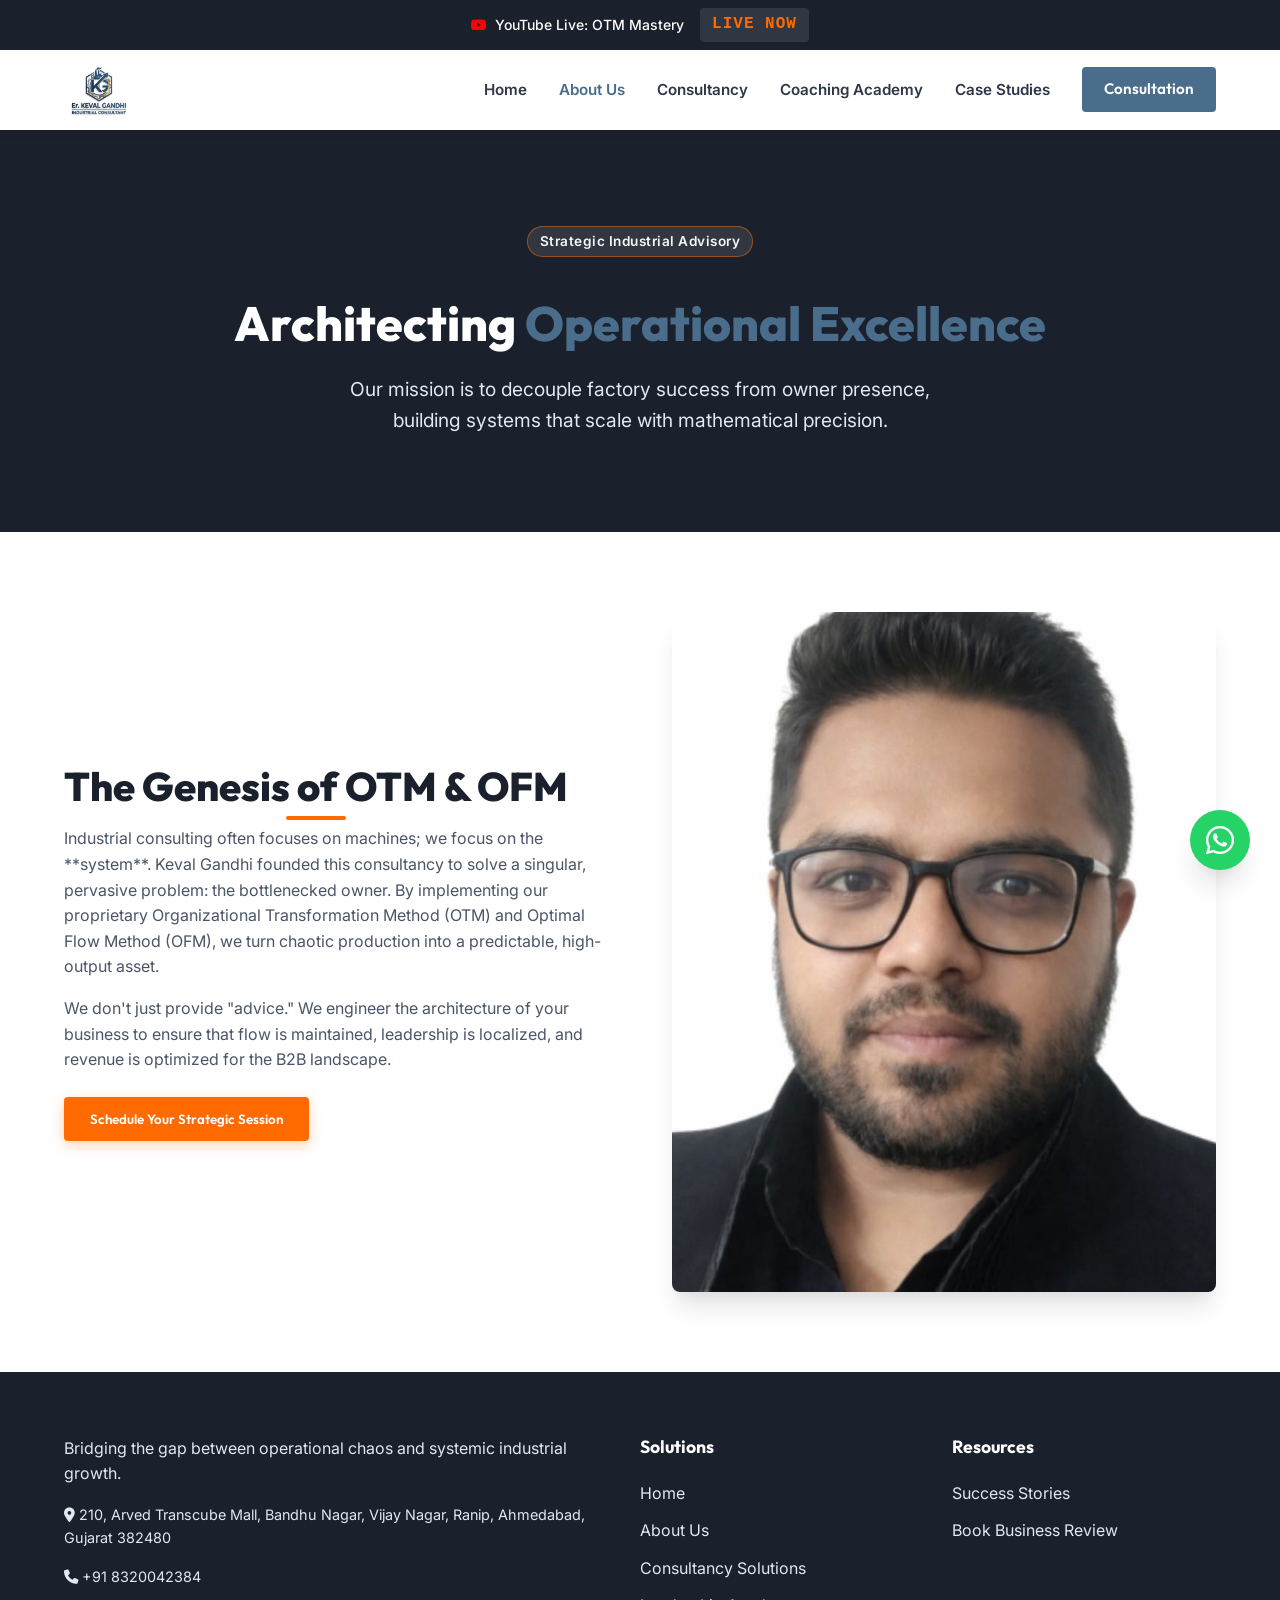
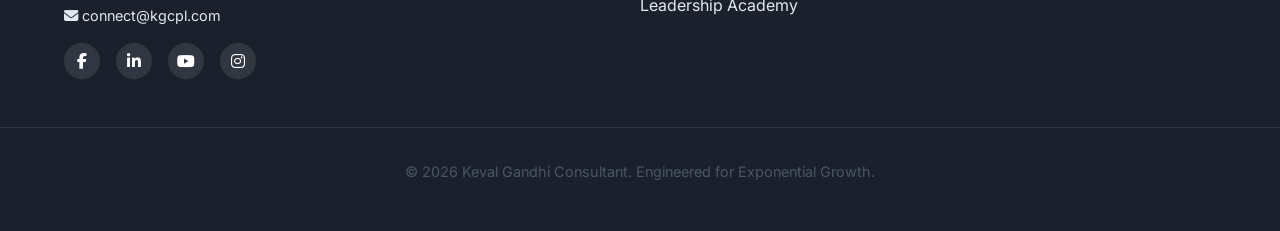
==== about.html @ bc64443e "first commit" ====
<!DOCTYPE html>
<html lang="en">

<head>
    <meta charset="UTF-8">
    <meta name="viewport" content="width=device-width, initial-scale=1.0">
    <title>About Keval Gandhi | The Architect of Industrial Growth</title>
    <meta name="description"
        content="Learn about our mission to decouple factory success from owner presence. Discover the genesis of the OTM & OFM frameworks for industrial dominance.">
    <meta name="keywords"
        content="Keval Gandhi, Industrial Architect, Manufacturing Mission, OTM Genesis, OFM Framework, Business Decoupling">
    <link rel="preconnect" href="https://fonts.googleapis.com">
    <link rel="preconnect" href="https://fonts.gstatic.com" crossorigin>
    <link
        href="https://fonts.googleapis.com/css2?family=Inter:wght@400;500;600;700;800&family=Outfit:wght@500;700;800&display=swap"
        rel="stylesheet">
    <link rel="stylesheet" href="https://cdnjs.cloudflare.com/ajax/libs/font-awesome/6.4.0/css/all.min.css">
    <link rel="stylesheet" href="styles.css">
</head>

<body>

    <div id="header-root"></div>

    <section class="section bg-dark text-white"
        style="padding: 6rem 0; min-height: 40vh; display: flex; align-items: center;">
        <div class="container text-center">
            <span class="badge"
                style="background-color: rgba(255,255,255,0.1); color: var(--color-light); border: 1px solid rgba(255,107,0,0.5);">Strategic
                Industrial Advisory</span>
            <h1 class="hero-title text-white" style="font-size: 3rem; margin-top: 1rem;">Architecting <span
                    class="highlight">Operational Excellence</span></h1>
            <p class="section-description text-light-dim" style="font-size: 1.2rem;">Our mission is to decouple factory
                success from owner presence, building systems that scale with mathematical precision.</p>
        </div>
    </section>

    <section class="section">
        <div class="container">
            <div class="split-layout align-center">
                <div class="content-column">
                    <h2 class="section-title">The Genesis of OTM & OFM</h2>
                    <p>Industrial consulting often focuses on machines; we focus on the **system**. Keval Gandhi founded
                        this consultancy to solve a singular, pervasive problem: the bottlenecked owner. By implementing
                        our proprietary Organizational Transformation Method (OTM) and Optimal Flow Method (OFM), we
                        turn chaotic production into a predictable, high-output asset.</p>
                    <p class="mt-3">We don't just provide "advice." We engineer the architecture of your business to
                        ensure that flow is maintained, leadership is localized, and revenue is optimized for the B2B
                        landscape.</p>
                    <div class="mt-4">
                        <button class="btn btn-primary cta-trigger">Schedule Your Strategic Session</button>
                    </div>
                </div>
                <div class="image-column">
                    <img src="assets/keval-gandhi.png" alt="Keval Gandhi - Principal Consultant"
                        class="rounded-img shadow-lg">
                </div>
            </div>
        </div>
    </section>

    <div id="footer-root"></div>
    <div id="popup-root"></div>
    <script src="components.js"></script>
    <script src="main.js"></script>
</body>

</html>
---- styles.css ----
/* =========================================================================
   Keval Gandhi Consultant - Design System & Styles
   ========================================================================= */

/* --- Variables & Theming --- */
:root {
  /* Brand Colors */
  --color-primary: #4A6D8C;
  /* Steel Blue */
  --color-secondary: #333333;
  /* Charcoal Grey */
  --color-accent: #FF6B00;
  /* Safety Orange */

  /* Neutral Palette */
  --color-white: #FFFFFF;
  --color-light: #F4F7F6;
  --color-light-dim: #E2E8F0;
  --color-dark: #1A202C;
  --color-text: #2D3748;
  --color-text-light: #4A5568;

  /* Typography */
  --font-primary: 'Inter', sans-serif;
  --font-heading: 'Outfit', sans-serif;

  /* Transitions & Shadows */
  --transition-fast: 0.2s ease;
  --transition-normal: 0.3s ease-in-out;
  --shadow-sm: 0 4px 6px rgba(0, 0, 0, 0.05);
  --shadow-md: 0 10px 15px -3px rgba(0, 0, 0, 0.1), 0 4px 6px -2px rgba(0, 0, 0, 0.05);
  --shadow-lg: 0 20px 25px -5px rgba(0, 0, 0, 0.1), 0 10px 10px -5px rgba(0, 0, 0, 0.04);
  --glass-bg: rgba(255, 255, 255, 0.85);

  /* Layout */
  --container-width: 1200px;
  --section-padding: 5rem 0;
}

/* --- Reset & Base Styles --- */
* {
  margin: 0;
  padding: 0;
  box-sizing: border-box;
}

html {
  scroll-behavior: smooth;
  font-size: 16px;
}

body {
  font-family: var(--font-primary);
  color: var(--color-text);
  line-height: 1.6;
  background-color: var(--color-white);
  overflow-x: hidden;
}

h1,
h2,
h3,
h4,
h5,
h6 {
  font-family: var(--font-heading);
  color: var(--color-dark);
  line-height: 1.2;
  margin-bottom: 1rem;
}

p {
  margin-bottom: 1rem;
  color: var(--color-text-light);
}

a {
  text-decoration: none;
  color: var(--color-primary);
  transition: color var(--transition-fast);
}

ul {
  list-style: none;
}

img {
  max-width: 100%;
  height: auto;
  display: block;
}

.container {
  width: 90%;
  max-width: var(--container-width);
  margin: 0 auto;
}

.section {
  padding: var(--section-padding);
}

/* --- Utility Classes --- */
.text-center {
  text-align: center;
}

.text-white {
  color: var(--color-white) !important;
}

.text-primary {
  color: var(--color-primary) !important;
}

.text-orange {
  color: var(--color-accent) !important;
}

.text-blue {
  color: var(--color-primary) !important;
}

.text-light-dim {
  color: var(--color-light-dim) !important;
}

.bg-light {
  background-color: var(--color-light);
}

.bg-dark {
  background-color: var(--color-dark);
}

.mt-2 {
  margin-top: 0.5rem;
}

.mt-3 {
  margin-top: 1rem;
}

.mt-4 {
  margin-top: 1.5rem;
}

.mt-5 {
  margin-top: 2rem;
}

.mr-2 {
  margin-right: 0.5rem;
}

.shadow-lg {
  box-shadow: var(--shadow-lg);
}

/* --- Buttons --- */
.btn {
  display: inline-block;
  padding: 0.75rem 1.5rem;
  border-radius: 4px;
  /* Industrial, structured feel */
  font-weight: 600;
  text-align: center;
  cursor: pointer;
  transition: all var(--transition-normal);
  border: 2px solid transparent;
  font-family: var(--font-heading);
}

.btn-primary {
  background-color: var(--color-accent);
  color: var(--color-white);
  box-shadow: 0 4px 14px rgba(255, 107, 0, 0.3);
}

.btn-primary:hover {
  background-color: #e65c00;
  color: var(--color-white);
  transform: translateY(-2px);
  box-shadow: 0 6px 20px rgba(255, 107, 0, 0.4);
}

.btn-secondary {
  background-color: var(--color-primary);
  color: var(--color-white);
}

.btn-secondary:hover {
  background-color: #3b5a75;
  color: var(--color-white);
  transform: translateY(-2px);
}

.btn-outline {
  background-color: transparent;
  border-color: var(--color-primary);
  color: var(--color-primary);
}

.btn-outline:hover {
  background-color: var(--color-primary);
  color: var(--color-white);
}

.btn-outline-light {
  background-color: transparent;
  border-color: var(--color-white);
  color: var(--color-white);
}

.btn-outline-light:hover {
  background-color: var(--color-white);
  color: var(--color-dark);
}

.btn-sm {
  padding: 0.5rem 1rem;
  font-size: 0.875rem;
}

.btn-block {
  display: block;
  width: 100%;
}

/* --- Top Banner (Countdown) --- */
.top-banner {
  background-color: var(--color-dark);
  color: var(--color-white);
  padding: 0.5rem 0;
  font-size: 0.875rem;
  font-weight: 500;
  z-index: 1000;
  position: relative;
}

.banner-content {
  display: flex;
  justify-content: center;
  align-items: center;
  flex-wrap: wrap;
  gap: 1rem;
}

.banner-text {
  display: flex;
  align-items: center;
}

.countdown-timer {
  background-color: rgba(255, 255, 255, 0.1);
  padding: 0.25rem 0.75rem;
  border-radius: 4px;
  font-family: monospace;
  font-size: 1rem;
  font-weight: 700;
  color: var(--color-accent);
  letter-spacing: 1px;
}

/* --- Header & Navigation --- */
.header {
  background-color: var(--glass-bg);
  backdrop-filter: blur(10px);
  -webkit-backdrop-filter: blur(10px);
  position: sticky;
  top: 0;
  z-index: 999;
  box-shadow: var(--shadow-sm);
  transition: all var(--transition-normal);
}

.nav-container {
  display: flex;
  justify-content: space-between;
  align-items: center;
  height: 80px;
}

.logo a {
  font-family: var(--font-heading);
  font-size: 1.75rem;
  font-weight: 800;
  color: var(--color-secondary);
  letter-spacing: -1px;
}

.logo .dot {
  color: var(--color-accent);
}

.main-nav {
  display: flex;
  align-items: center;
}

.nav-links {
  display: flex;
  align-items: center;
  gap: 2rem;
}

.nav-links li {
  position: relative;
}

.nav-links a {
  color: var(--color-text);
  font-weight: 600;
  font-size: 0.95rem;
  transition: color var(--transition-fast);
}

.nav-links a:hover,
.nav-links a.active {
  color: var(--color-primary);
}

.nav-cta {
  padding: 0.5rem 1.25rem !important;
  color: var(--color-white) !important;
}

.nav-cta:hover {
  color: var(--color-white) !important;
}

.mobile-menu-toggle {
  display: none;
  background: none;
  border: none;
  font-size: 1.5rem;
  color: var(--color-dark);
  cursor: pointer;
}

/* Dropdown */
.dropdown-menu {
  position: absolute;
  top: 100%;
  left: 0;
  background-color: var(--color-white);
  box-shadow: var(--shadow-md);
  min-width: 250px;
  border-radius: 4px;
  opacity: 0;
  visibility: hidden;
  transform: translateY(10px);
  transition: all var(--transition-fast);
  padding: 0.5rem 0;
  border-top: 3px solid var(--color-primary);
}

.dropdown:hover .dropdown-menu {
  opacity: 1;
  visibility: visible;
  transform: translateY(0);
}

.dropdown-menu li {
  width: 100%;
}

.dropdown-menu a {
  display: block;
  padding: 0.75rem 1.5rem;
  color: var(--color-text);
  font-size: 0.9rem;
  font-weight: 500;
}

.dropdown-menu a:hover {
  background-color: var(--color-light);
  color: var(--color-primary);
  padding-left: 1.75rem;
  /* Slight shift effect */
}

.dropdown-icon {
  font-size: 0.75rem;
  margin-left: 4px;
}

/* --- Hero Section --- */
.hero {
  position: relative;
  min-height: calc(100vh - 80px - 40px);
  /* viewport - header - banner */
  display: flex;
  align-items: center;
  background: linear-gradient(135deg, var(--color-light) 0%, #ffffff 100%);
  overflow: hidden;
}

.hero-bg-overlay {
  position: absolute;
  top: 0;
  right: 0;
  width: 50%;
  height: 100%;
  background: var(--color-primary);
  clip-path: polygon(15% 0, 100% 0, 100% 100%, 0% 100%);
  opacity: 0.05;
  z-index: 0;
}

.hero-container {
  display: grid;
  grid-template-columns: 1fr 1fr;
  gap: 3rem;
  align-items: center;
  position: relative;
  z-index: 1;
}

.badge {
  display: inline-block;
  padding: 0.25rem 0.75rem;
  background-color: rgba(74, 109, 140, 0.1);
  color: var(--color-primary);
  border-radius: 20px;
  font-size: 0.85rem;
  font-weight: 600;
  margin-bottom: 1.5rem;
  letter-spacing: 0.5px;
}

.hero-title {
  font-size: 3.5rem;
  font-weight: 800;
  margin-bottom: 1.5rem;
  line-height: 1.1;
}

.highlight {
  color: var(--color-primary);
  position: relative;
  display: inline-block;
}

.highlight::after {
  content: '';
  position: absolute;
  bottom: 8px;
  left: 0;
  width: 100%;
  height: 8px;
  background-color: rgba(255, 107, 0, 0.3);
  z-index: -1;
  border-radius: 4px;
}

.hero-subtitle {
  font-size: 1.1rem;
  margin-bottom: 2rem;
  max-width: 90%;
}

.hero-actions {
  display: flex;
  gap: 1rem;
  margin-bottom: 3rem;
}

.hero-event-card {
  background: var(--color-white);
  border-radius: 8px;
  padding: 1rem 1.5rem;
  display: flex;
  justify-content: space-between;
  align-items: center;
  box-shadow: var(--shadow-md);
  border-left: 4px solid var(--color-accent);
  max-width: 450px;
}

.event-label {
  font-size: 0.75rem;
  color: var(--color-text-light);
  text-transform: uppercase;
  font-weight: 700;
  letter-spacing: 1px;
}

.event-info h4 {
  margin-bottom: 0;
  font-size: 1rem;
}

.hero-image-wrapper {
  position: relative;
  height: 100%;
  min-height: 500px;
  display: flex;
  align-items: center;
  justify-content: center;
}

.hero-img {
  border-radius: 8px;
  box-shadow: var(--shadow-lg);
  position: relative;
  z-index: 2;
  object-fit: cover;
  height: 80%;
  max-height: 600px;
}

.stat-card {
  position: absolute;
  bottom: 10%;
  left: -10%;
  background: var(--glass-bg);
  backdrop-filter: blur(10px);
  -webkit-backdrop-filter: blur(10px);
  padding: 1rem 1.5rem;
  border-radius: 8px;
  display: flex;
  align-items: center;
  gap: 1rem;
  box-shadow: var(--shadow-lg);
  z-index: 3;
  border: 1px solid rgba(255, 255, 255, 0.5);
  animation: float 6s ease-in-out infinite;
}

.stat-icon {
  background-color: rgba(74, 109, 140, 0.1);
  color: var(--color-primary);
  width: 40px;
  height: 40px;
  border-radius: 50%;
  display: flex;
  align-items: center;
  justify-content: center;
  font-size: 1.2rem;
}

.stat-value {
  display: block;
  font-family: var(--font-heading);
  font-size: 1.5rem;
  font-weight: 800;
  color: var(--color-dark);
  line-height: 1;
}

.stat-label {
  font-size: 0.8rem;
  color: var(--color-text-light);
  font-weight: 500;
}

@keyframes float {
  0% {
    transform: translateY(0px);
  }

  50% {
    transform: translateY(-10px);
  }

  100% {
    transform: translateY(0px);
  }
}

/* --- Shared Layouts --- */
.section-header {
  margin-bottom: 3rem;
}

.section-title {
  font-size: 2.5rem;
  font-weight: 800;
  margin-bottom: 1rem;
  position: relative;
  display: inline-block;
}

.section-title::after {
  content: '';
  position: absolute;
  bottom: -10px;
  left: 50%;
  transform: translateX(-50%);
  width: 60px;
  height: 4px;
  background-color: var(--color-accent);
  border-radius: 2px;
}

.section-title.text-white::after {
  background-color: var(--color-primary);
  /* Contrast against dark bg */
}

.section-description {
  font-size: 1.1rem;
  max-width: 600px;
  margin: 0 auto;
}

.grid-3 {
  display: grid;
  grid-template-columns: repeat(3, 1fr);
  gap: 2rem;
}

.grid-2 {
  display: grid;
  grid-template-columns: repeat(2, 1fr);
  gap: 2rem;
}

.split-layout {
  display: grid;
  grid-template-columns: 1fr 1fr;
  gap: 4rem;
}

.align-center {
  align-items: center;
}

/* --- Services / Solutions --- */
.service-card {
  background-color: var(--color-white);
  padding: 2.5rem 2rem;
  border-radius: 8px;
  box-shadow: var(--shadow-sm);
  transition: all var(--transition-normal);
  position: relative;
  z-index: 1;
  border-bottom: 4px solid transparent;
}

.service-card:hover {
  transform: translateY(-5px);
  box-shadow: var(--shadow-lg);
  border-bottom-color: var(--color-primary);
}

.service-card.featured {
  border-bottom-color: var(--color-accent);
  box-shadow: var(--shadow-md);
}

.service-card.featured:hover {
  transform: translateY(-5px);
  box-shadow: var(--shadow-lg);
}

.card-badge {
  position: absolute;
  top: 1rem;
  right: 1rem;
  background-color: var(--color-accent);
  color: var(--color-white);
  font-size: 0.7rem;
  font-weight: 700;
  padding: 0.2rem 0.6rem;
  border-radius: 4px;
  text-transform: uppercase;
  letter-spacing: 0.5px;
}

.card-icon {
  font-size: 2.5rem;
  color: var(--color-primary);
  margin-bottom: 1.5rem;
}

.service-card h3 {
  font-size: 1.4rem;
  margin-bottom: 1rem;
}

.link-arrow {
  display: inline-flex;
  align-items: center;
  font-weight: 600;
  font-size: 0.95rem;
  margin-top: 1rem;
}

.link-arrow i {
  margin-left: 0.5rem;
  transition: transform var(--transition-fast);
}

.link-arrow:hover i {
  transform: translateX(5px);
}

/* --- Academy --- */
.section-tag {
  color: var(--color-accent);
  font-weight: 700;
  text-transform: uppercase;
  letter-spacing: 1px;
  font-size: 0.9rem;
  display: block;
  margin-bottom: 0.5rem;
}

.feature-list {
  margin-top: 2rem;
}

.feature-list li {
  display: flex;
  gap: 1rem;
  margin-bottom: 1.5rem;
}

.feature-list i {
  font-size: 1.5rem;
  margin-top: 0.25rem;
}

.feature-list h4 {
  margin-bottom: 0.25rem;
}

.rounded-img {
  border-radius: 8px;
}

/* --- Case Studies (Result First) --- */
.case-study-card {
  background-color: #2D3748;
  /* Slightly lighter than site dark bg */
  border-radius: 8px;
  overflow: hidden;
  border: 1px solid rgba(255, 255, 255, 0.1);
  transition: transform var(--transition-fast);
}

.case-study-card:hover {
  transform: translateY(-5px);
}

.case-study-header {
  padding: 2rem 2rem 1.5rem;
  border-bottom: 1px solid rgba(255, 255, 255, 0.05);
}

.industry-tag {
  display: inline-block;
  background-color: rgba(255, 255, 255, 0.1);
  color: var(--color-light-dim);
  font-size: 0.8rem;
  padding: 0.2rem 0.6rem;
  border-radius: 4px;
  margin-bottom: 0.75rem;
}

.case-title {
  color: var(--color-white);
  font-size: 1.5rem;
  margin-bottom: 0;
}

.case-body {
  padding: 0;
}

.case-section {
  padding: 1.5rem 2rem;
  border-bottom: 1px solid rgba(255, 255, 255, 0.05);
}

.case-section:last-child {
  border-bottom: none;
}

.case-section h4 {
  font-size: 1rem;
  margin-bottom: 0.5rem;
  text-transform: uppercase;
  letter-spacing: 0.5px;
}

.case-section.highlight-box {
  background-color: rgba(74, 109, 140, 0.1);
  /* Blue tint */
}

.highlight-box h4 {
  color: var(--color-white);
}

.result-text {
  color: var(--color-white);
  font-size: 1.1rem;
  margin-bottom: 0;
}

.result-text strong {
  color: var(--color-accent);
}

/* --- Media Hub --- */
.media-tabs {
  display: flex;
  justify-content: center;
  gap: 1rem;
  margin-bottom: 3rem;
}

.tab-btn {
  background: transparent;
  border: 2px solid var(--color-light-dim);
  padding: 0.5rem 1.5rem;
  border-radius: 20px;
  font-family: var(--font-primary);
  font-weight: 600;
  color: var(--color-text-light);
  cursor: pointer;
  transition: all var(--transition-fast);
}

.tab-btn:hover,
.tab-btn.active {
  border-color: var(--color-primary);
  background-color: var(--color-primary);
  color: var(--color-white);
}

.media-card {
  background-color: var(--color-white);
  border-radius: 8px;
  overflow: hidden;
  box-shadow: var(--shadow-sm);
  transition: all var(--transition-normal);
  cursor: pointer;
}

.media-card:hover {
  transform: translateY(-5px);
  box-shadow: var(--shadow-md);
}

.media-thumb {
  position: relative;
  padding-top: 56.25%;
  /* 16:9 Aspect Ratio */
  overflow: hidden;
}

.media-thumb img {
  position: absolute;
  top: 0;
  left: 0;
  width: 100%;
  height: 100%;
  object-fit: cover;
  transition: transform var(--transition-normal);
}

.media-card:hover .media-thumb img {
  transform: scale(1.05);
}

.play-overlay,
.zoom-overlay {
  position: absolute;
  top: 50%;
  left: 50%;
  transform: translate(-50%, -50%);
  width: 50px;
  height: 50px;
  background-color: rgba(0, 0, 0, 0.6);
  border-radius: 50%;
  color: var(--color-white);
  display: flex;
  align-items: center;
  justify-content: center;
  font-size: 1.2rem;
  opacity: 0.8;
  transition: all var(--transition-fast);
}

.media-card:hover .play-overlay,
.media-card:hover .zoom-overlay {
  opacity: 1;
  background-color: var(--color-accent);
  transform: translate(-50%, -50%) scale(1.1);
}

.media-info {
  padding: 1.5rem;
}

.media-date {
  font-size: 0.8rem;
  color: var(--color-text-light);
  display: block;
  margin-bottom: 0.5rem;
}

.media-info h4 {
  font-size: 1.1rem;
  margin-bottom: 0;
}

/* --- Contact & Forms --- */
.contact-wrapper {
  display: grid;
  grid-template-columns: 1fr 1fr;
  gap: 4rem;
}

.info-blocks {
  display: flex;
  flex-direction: column;
  gap: 1.5rem;
}

.info-item {
  display: flex;
  align-items: flex-start;
  gap: 1rem;
}

.icon-wrap {
  background-color: rgba(74, 109, 140, 0.1);
  color: var(--color-primary);
  width: 45px;
  height: 45px;
  border-radius: 8px;
  display: flex;
  align-items: center;
  justify-content: center;
  font-size: 1.2rem;
  flex-shrink: 0;
}

.info-item h5 {
  margin-bottom: 0.25rem;
  font-family: var(--font-primary);
  font-size: 1rem;
}

.logo-row {
  display: flex;
  gap: 2rem;
  margin-top: 1rem;
}

.form-container {
  background-color: var(--color-white);
  padding: 2.5rem;
  border-radius: 8px;
  border-top: 4px solid var(--color-primary);
}

.form-sub {
  margin-bottom: 2rem;
  font-size: 0.95rem;
}

.form-group {
  margin-bottom: 1.5rem;
}

.form-row {
  display: flex;
  gap: 1rem;
}

.form-group.half {
  flex: 1;
}

label {
  display: block;
  margin-bottom: 0.5rem;
  font-weight: 600;
  font-size: 0.9rem;
  color: var(--color-dark);
}

input,
select,
textarea {
  width: 100%;
  padding: 0.75rem 1rem;
  border: 1px solid var(--color-light-dim);
  border-radius: 4px;
  font-family: var(--font-primary);
  font-size: 1rem;
  transition: border-color var(--transition-fast);
  background-color: var(--color-light);
  color: var(--color-text);
}

input:focus,
select:focus,
textarea:focus {
  outline: none;
  border-color: var(--color-primary);
  box-shadow: 0 0 0 3px rgba(74, 109, 140, 0.1);
}

.divider {
  display: flex;
  align-items: center;
  text-align: center;
  margin: 2rem 0;
  color: var(--color-light-dim);
}

.divider::before,
.divider::after {
  content: '';
  flex: 1;
  border-bottom: 1px solid var(--color-light-dim);
}

.divider span {
  padding: 0 1rem;
  font-size: 0.85rem;
  font-weight: 600;
  color: var(--color-text-light);
}

.calendly-placeholder {
  background-color: rgba(244, 247, 246, 0.5);
  padding: 1.5rem;
  border-radius: 8px;
  border: 1px dashed var(--color-light-dim);
}

/* --- Footer --- */
.footer {
  background-color: var(--color-dark);
  color: var(--color-white);
  padding: 4rem 0 2rem;
}

.footer-container {
  display: grid;
  grid-template-columns: 2fr 1fr 1fr;
  gap: 3rem;
  margin-bottom: 3rem;
}

.social-icons {
  display: flex;
  gap: 1rem;
}

.social-icons a {
  display: flex;
  align-items: center;
  justify-content: center;
  width: 36px;
  height: 36px;
  background-color: rgba(255, 255, 255, 0.1);
  color: var(--color-white);
  border-radius: 50%;
  transition: all var(--transition-fast);
}

.social-icons a:hover {
  background-color: var(--color-primary);
  transform: translateY(-3px);
}

.footer-links h4 {
  color: var(--color-white);
  margin-bottom: 1.5rem;
  font-size: 1.1rem;
}

.footer-links ul li {
  margin-bottom: 0.75rem;
}

.footer-links a {
  color: var(--color-light-dim);
}

.footer-links a:hover {
  color: var(--color-white);
  padding-left: 5px;
}

.footer-bottom {
  text-align: center;
  padding-top: 2rem;
  border-top: 1px solid rgba(255, 255, 255, 0.1);
  color: var(--color-text-light);
  font-size: 0.9rem;
}

/* --- Floating Elements --- */
.whatsapp-float {
  position: fixed;
  bottom: 30px;
  right: 30px;
  background-color: #25D366;
  color: white;
  width: 60px;
  height: 60px;
  border-radius: 50%;
  display: flex;
  align-items: center;
  justify-content: center;
  font-size: 2rem;
  box-shadow: var(--shadow-lg);
  z-index: 100;
  transition: transform var(--transition-fast);
}

.whatsapp-float:hover {
  transform: scale(1.1);
  color: white;
}

/* --- Modals (Popups) --- */
.modal-overlay {
  position: fixed;
  top: 0;
  left: 0;
  width: 100%;
  height: 100%;
  background-color: rgba(0, 0, 0, 0.7);
  z-index: 2000;
  display: flex;
  align-items: center;
  justify-content: center;
  backdrop-filter: blur(5px);
}

.modal-content {
  background-color: var(--color-white);
  width: 90%;
  max-width: 500px;
  border-radius: 8px;
  padding: 2.5rem;
  position: relative;
  box-shadow: 0 25px 50px -12px rgba(0, 0, 0, 0.5);
  animation: modalIn 0.4s cubic-bezier(0.16, 1, 0.3, 1);
}

.glass-morphism {
  background: rgba(255, 255, 255, 0.95);
  backdrop-filter: blur(10px);
  -webkit-backdrop-filter: blur(10px);
  border: 1px solid rgba(255, 255, 255, 0.2);
}

@keyframes modalIn {
  from {
    opacity: 0;
    transform: translateY(20px) scale(0.95);
  }

  to {
    opacity: 1;
    transform: translateY(0) scale(1);
  }
}

.modal-close {
  position: absolute;
  top: 15px;
  right: 15px;
  background: none;
  border: none;
  font-size: 1.5rem;
  color: var(--color-text-light);
  cursor: pointer;
  width: 30px;
  height: 30px;
  display: flex;
  align-items: center;
  justify-content: center;
  border-radius: 50%;
  transition: background var(--transition-fast);
}

.modal-close:hover {
  background-color: var(--color-light);
  color: var(--color-dark);
}

.modal-header {
  text-align: center;
  margin-bottom: 1.5rem;
}

.modal-header h3 {
  color: var(--color-dark);
  font-size: 1.5rem;
  margin-bottom: 0.5rem;
}

.modal-header p {
  font-size: 0.9rem;
  margin-bottom: 0;
}


/* --- Responsive Design --- */
@media (max-width: 992px) {

  .hero-container,
  .split-layout,
  .contact-wrapper {
    grid-template-columns: 1fr;
    gap: 3rem;
  }

  .hero {
    min-height: auto;
    padding: 3rem 0;
  }

  .hero-title {
    font-size: 2.75rem;
  }

  .grid-3 {
    grid-template-columns: repeat(2, 1fr);
  }

  .footer-container {
    grid-template-columns: 1fr;
    gap: 2rem;
  }

  .hero-bg-overlay {
    width: 100%;
    top: auto;
    bottom: 0;
    height: 50%;
  }
}

@media (max-width: 768px) {
  .mobile-menu-toggle {
    display: block;
  }

  .nav-links {
    position: absolute;
    top: 100%;
    left: 0;
    width: 100%;
    background-color: var(--color-white);
    flex-direction: column;
    padding: 1.5rem;
    box-shadow: var(--shadow-md);
    clip-path: polygon(0 0, 100% 0, 100% 0, 0 0);
    transition: clip-path var(--transition-normal);
  }

  .nav-links.active {
    clip-path: polygon(0 0, 100% 0, 100% 100%, 0 100%);
  }

  .dropdown-menu {
    position: static;
    box-shadow: none;
    opacity: 1;
    visibility: visible;
    transform: none;
    display: none;
    border-top: none;
    padding-left: 1rem;
  }

  .dropdown.active .dropdown-menu {
    display: block;
  }

  .grid-3,
  .grid-2 {
    grid-template-columns: 1fr;
  }

  .hero-title {
    font-size: 2.25rem;
  }

  .hero-actions {
    flex-direction: column;
  }

  .form-row {
    flex-direction: column;
    gap: 0;
  }

  .media-tabs {
    flex-wrap: wrap;
  }
}

/* --- Dynamic Polish & Additions --- */

.header-scrolled {
  box-shadow: 0 10px 15px -3px rgba(0, 0, 0, 0.1) !important;
  background: rgba(255, 255, 255, 0.98) !important;
}

.header-scrolled .nav-container {
  height: 70px !important;
}

.trust-strip {
  background-color: var(--color-dark);
  padding: 1.5rem 0;
  border-bottom: 2px solid var(--color-accent);
}

.flex-between {
  display: flex;
  justify-content: space-between;
}

.trust-label {
  font-size: 0.75rem;
  letter-spacing: 2px;
  font-weight: 700;
}

.logo-strip {
  display: flex;
  gap: 3rem;
  color: var(--color-light-dim);
  font-family: var(--font-heading);
  font-size: 0.9rem;
  font-weight: 700;
  opacity: 0.6;
}

.hover-lift:hover {
  transform: translateY(-8px);
}

.mb-3 {
  margin-bottom: 1rem;
}

.mb-4 {
  margin-bottom: 1.5rem;
}

.p-4 {
  padding: 1.5rem;
}

.border-bottom {
  border-bottom: 1px solid var(--color-light-dim);
}

.hover-swap:hover {
  background-color: var(--color-dark) !important;
  color: var(--color-white) !important;
}

.cta-trigger {
  cursor: pointer;
}

.btn-secondary.active {
  background-color: #3b5a75;
}

#header-root,
#footer-root,
#popup-root {
  display: contents;
}

.grid-4 {
  display: grid;
  grid-template-columns: repeat(4, 1fr);
  gap: 2rem;
}

@media (max-width: 1200px) {
  .grid-4 {
    grid-template-columns: repeat(2, 1fr);
  }
}

@media (max-width: 600px) {
  .grid-4 {
    grid-template-columns: 1fr;
  }
}

.expertise-grid {
  display: flex;
  flex-direction: column;
  gap: 1.5rem;
}

.expertise-item {
  display: flex;
  gap: 1.25rem;
  align-items: flex-start;
}

.expertise-item i {
  font-size: 1.75rem;
  margin-top: 0.25rem;
}

.expertise-item h4 {
  margin-bottom: 0.25rem;
  font-size: 1.1rem;
}

.flex-center {
  display: flex;
  justify-content: center;
  align-items: center;
}

.gap-3 {
  gap: 1.5rem;
}

.margin-inline-auto {
  margin-left: auto;
  margin-right: auto;
}

/* --- Modern Service Buttons --- */
.link-arrow {
  display: inline-flex;
  align-items: center;
  gap: 12px;
  background: white;
  color: #4A6D8C;
  border: 1px solid #4A6D8C;
  padding: 12px 28px;
  font-family: inherit;
  font-weight: 700;
  font-size: 0.95rem;
  cursor: pointer;
  transition: all 0.3s ease;
  border-radius: 4px;
  margin-top: 1.5rem;
  box-shadow: 0 4px 6px rgba(0, 0, 0, 0.05);
}

.link-arrow:hover {
  background: #4A6D8C;
  color: white;
  transform: translateY(-3px);
  box-shadow: 0 10px 15px rgba(0, 0, 0, 0.1);
}

.link-arrow i {
  transition: transform 0.3s ease;
}

.link-arrow:hover i {
  transform: translateX(5px);
}

/* Visibility for Case Studies */
.text-orange { color: #FFA500 !important; }
.text-blue { color: #63B3ED !important; }
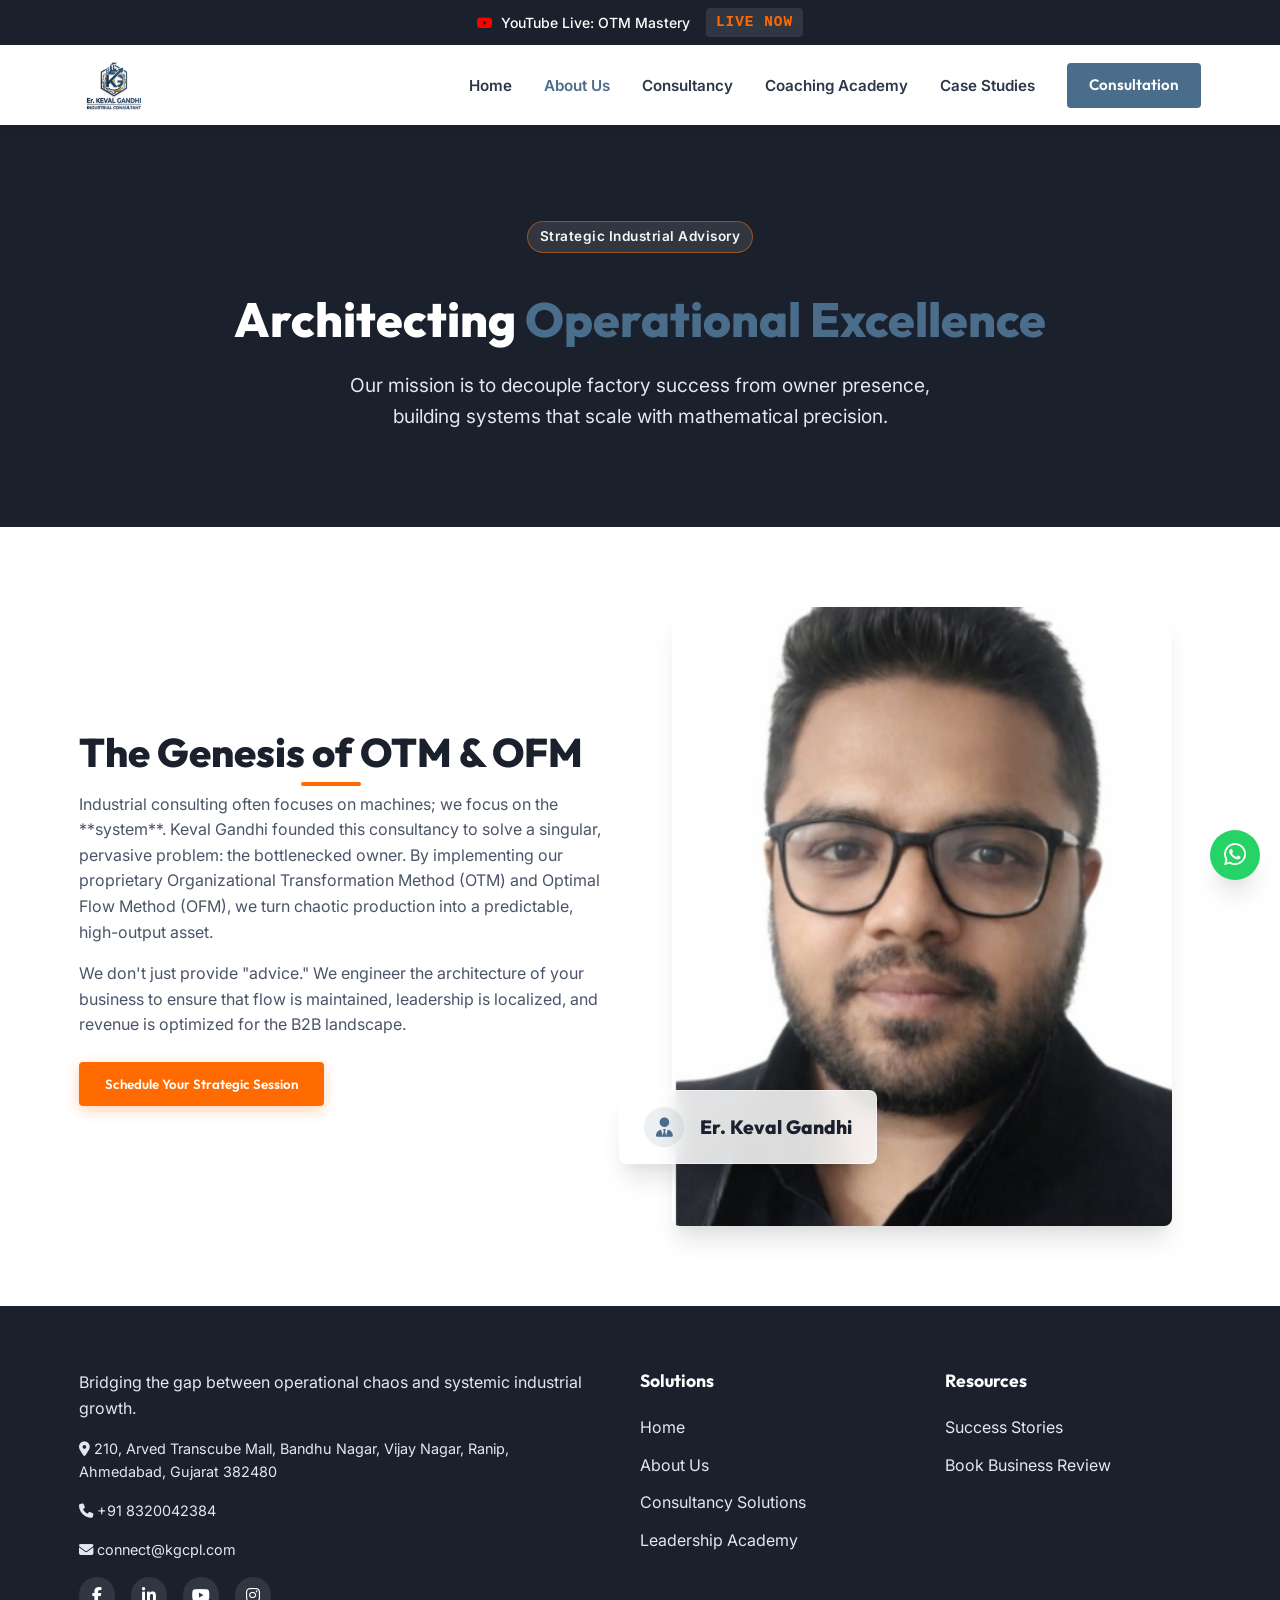
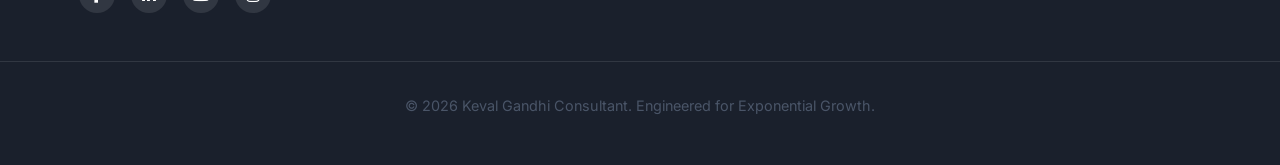
==== commit 69fdf306: "second" ====
--- a/about.html
+++ b/about.html
@@ -51,9 +51,15 @@
                         <button class="btn btn-primary cta-trigger">Schedule Your Strategic Session</button>
                     </div>
                 </div>
-                <div class="image-column">
+                <div class="image-column" style="position: relative;">
+                    <div class="glass-card stat-card stat-1">
+                        <div class="stat-icon"><i class="fa-solid fa-user-tie"></i></div>
+                        <div class="stat-text">
+                            <span class="stat-value" style="font-size: 1.2rem;">Er. Keval Gandhi</span>
+                        </div>
+                    </div>
                     <img src="assets/keval-gandhi.png" alt="Keval Gandhi - Principal Consultant"
-                        class="rounded-img shadow-lg">
+                        class="rounded-img shadow-lg" width="500" height="500">
                 </div>
             </div>
         </div>
--- a/styles.css
+++ b/styles.css
@@ -94,6 +94,7 @@
   width: 90%;
   max-width: var(--container-width);
   margin: 0 auto;
+  padding: 0 15px;
 }
 
 .section {
@@ -253,10 +254,10 @@
 
 .countdown-timer {
   background-color: rgba(255, 255, 255, 0.1);
-  padding: 0.25rem 0.75rem;
+  padding: 0.2rem 0.6rem;
   border-radius: 4px;
   font-family: monospace;
-  font-size: 1rem;
+  font-size: 0.9rem;
   font-weight: 700;
   color: var(--color-accent);
   letter-spacing: 1px;
@@ -1103,19 +1104,19 @@
 /* --- Floating Elements --- */
 .whatsapp-float {
   position: fixed;
-  bottom: 30px;
-  right: 30px;
+  bottom: 20px;
+  right: 20px;
   background-color: #25D366;
   color: white;
-  width: 60px;
-  height: 60px;
+  width: 50px;
+  height: 50px;
   border-radius: 50%;
   display: flex;
   align-items: center;
   justify-content: center;
-  font-size: 2rem;
+  font-size: 1.6rem;
   box-shadow: var(--shadow-lg);
-  z-index: 100;
+  z-index: 1000;
   transition: transform var(--transition-fast);
 }
 
@@ -1212,11 +1213,36 @@
 /* --- Responsive Design --- */
 @media (max-width: 992px) {
 
-  .hero-container,
+  /* Layout adjustments */
+  .hero-container {
+    grid-template-columns: 1fr;
+    gap: 3rem;
+  }
+
+  /* Correct hero ordering: Image first, Text second on smaller screens */
+  .hero-content {
+    order: 2;
+    display: flex;
+    flex-direction: column;
+  }
+
+  .hero-image-wrapper {
+    order: 1;
+    min-height: auto;
+    margin-top: 0;
+    margin-bottom: 2rem;
+  }
+
+
+
   .split-layout,
   .contact-wrapper {
     grid-template-columns: 1fr;
-    gap: 3rem;
+    gap: 2.5rem;
+  }
+
+  .content-column {
+    padding: 0 1rem;
   }
 
   .hero {
@@ -1225,7 +1251,8 @@
   }
 
   .hero-title {
-    font-size: 2.75rem;
+    font-size: 2.5rem;
+    margin-bottom: 1.5rem;
   }
 
   .grid-3 {
@@ -1243,9 +1270,16 @@
     bottom: 0;
     height: 50%;
   }
+
+  /* Adjust section padding for smaller screens */
+  :root {
+    --section-padding: 3.5rem 0;
+  }
 }
 
 @media (max-width: 768px) {
+
+  /* Navigation */
   .mobile-menu-toggle {
     display: block;
   }
@@ -1282,26 +1316,134 @@
     display: block;
   }
 
+  /* Typography Scaling */
+  html {
+    font-size: 15px;
+    /* Slight scaling down */
+  }
+
+  h2.section-title {
+    font-size: 2rem;
+  }
+
+  .hero-title {
+    font-size: 2.2rem;
+    line-height: 1.2;
+    margin-bottom: 1.25rem;
+  }
+
+  .hero-subtitle {
+    font-size: 1rem;
+  }
+
+  /* Grid Layouts fixed for mobile */
   .grid-3,
-  .grid-2 {
-    grid-template-columns: 1fr;
-  }
-
-  .hero-title {
-    font-size: 2.25rem;
+  .grid-2,
+  .grid-4 {
+    grid-template-columns: 1fr !important;
+    gap: 1.5rem;
+  }
+
+  /* Cards & Spacing */
+  .service-card {
+    padding: 2rem 1.5rem;
   }
 
   .hero-actions {
     flex-direction: column;
-  }
-
+    width: 100%;
+    gap: 1rem;
+  }
+
+  .hero-actions .btn {
+    width: 100%;
+    max-width: 350px;
+  }
+
+  .hero-event-card {
+    flex-direction: column;
+    gap: 1rem;
+    max-width: 100%;
+    width: 100%;
+  }
+
+  /* Ensure floating stats don't obscure content */
+  .stat-card {
+    position: relative;
+    top: auto;
+    left: auto;
+    bottom: auto;
+    margin: -10px 0 0 0;
+    max-width: 90%;
+  }
+
+  .hero-img {
+    height: auto;
+    max-height: 280px;
+    /* Make photo smaller as requested */
+    width: auto;
+    max-width: 80%;
+    /* Don't stretch across the full screen width */
+    margin-inline: 0;
+    /* Align left alongside text if container is left aligned */
+  }
+
+  /* Forms & Interactions */
   .form-row {
     flex-direction: column;
-    gap: 0;
+    gap: 1rem;
+  }
+
+  .form-group.half {
+    width: 100%;
   }
 
   .media-tabs {
     flex-wrap: wrap;
+    gap: 0.5rem;
+  }
+
+  .tab-btn {
+    flex: 1 1 45%;
+    text-align: center;
+    padding: 0.5rem;
+    font-size: 0.9rem;
+  }
+
+  /* Trust Strip Overflow */
+  .logo-strip {
+    justify-content: center;
+    gap: 1rem;
+  }
+
+  .trust-strip .container {
+    flex-direction: column;
+    gap: 1rem;
+    text-align: center;
+  }
+}
+
+@media (max-width: 480px) {
+
+  /* Extra small devices polish */
+  .hero-title {
+    font-size: 1.8rem;
+  }
+
+  h2.section-title {
+    font-size: 1.6rem;
+  }
+
+  .stat-card {
+    padding: 0.75rem 1rem;
+  }
+
+  .stat-value {
+    font-size: 1.25rem;
+  }
+
+  .btn {
+    padding: 0.6rem 1.2rem;
   }
 }
 
@@ -1335,12 +1477,14 @@
 
 .logo-strip {
   display: flex;
-  gap: 3rem;
+  gap: 1.5rem;
   color: var(--color-light-dim);
   font-family: var(--font-heading);
-  font-size: 0.9rem;
+  font-size: 0.85rem;
   font-weight: 700;
   opacity: 0.6;
+  flex-wrap: wrap;
+  justify-content: center;
 }
 
 .hover-lift:hover {
@@ -1472,6 +1616,10 @@
 }
 
 /* Visibility for Case Studies */
-.text-orange { color: #FFA500 !important; }
-.text-blue { color: #63B3ED !important; }
-
+.text-orange {
+  color: #FFA500 !important;
+}
+
+.text-blue {
+  color: #63B3ED !important;
+}
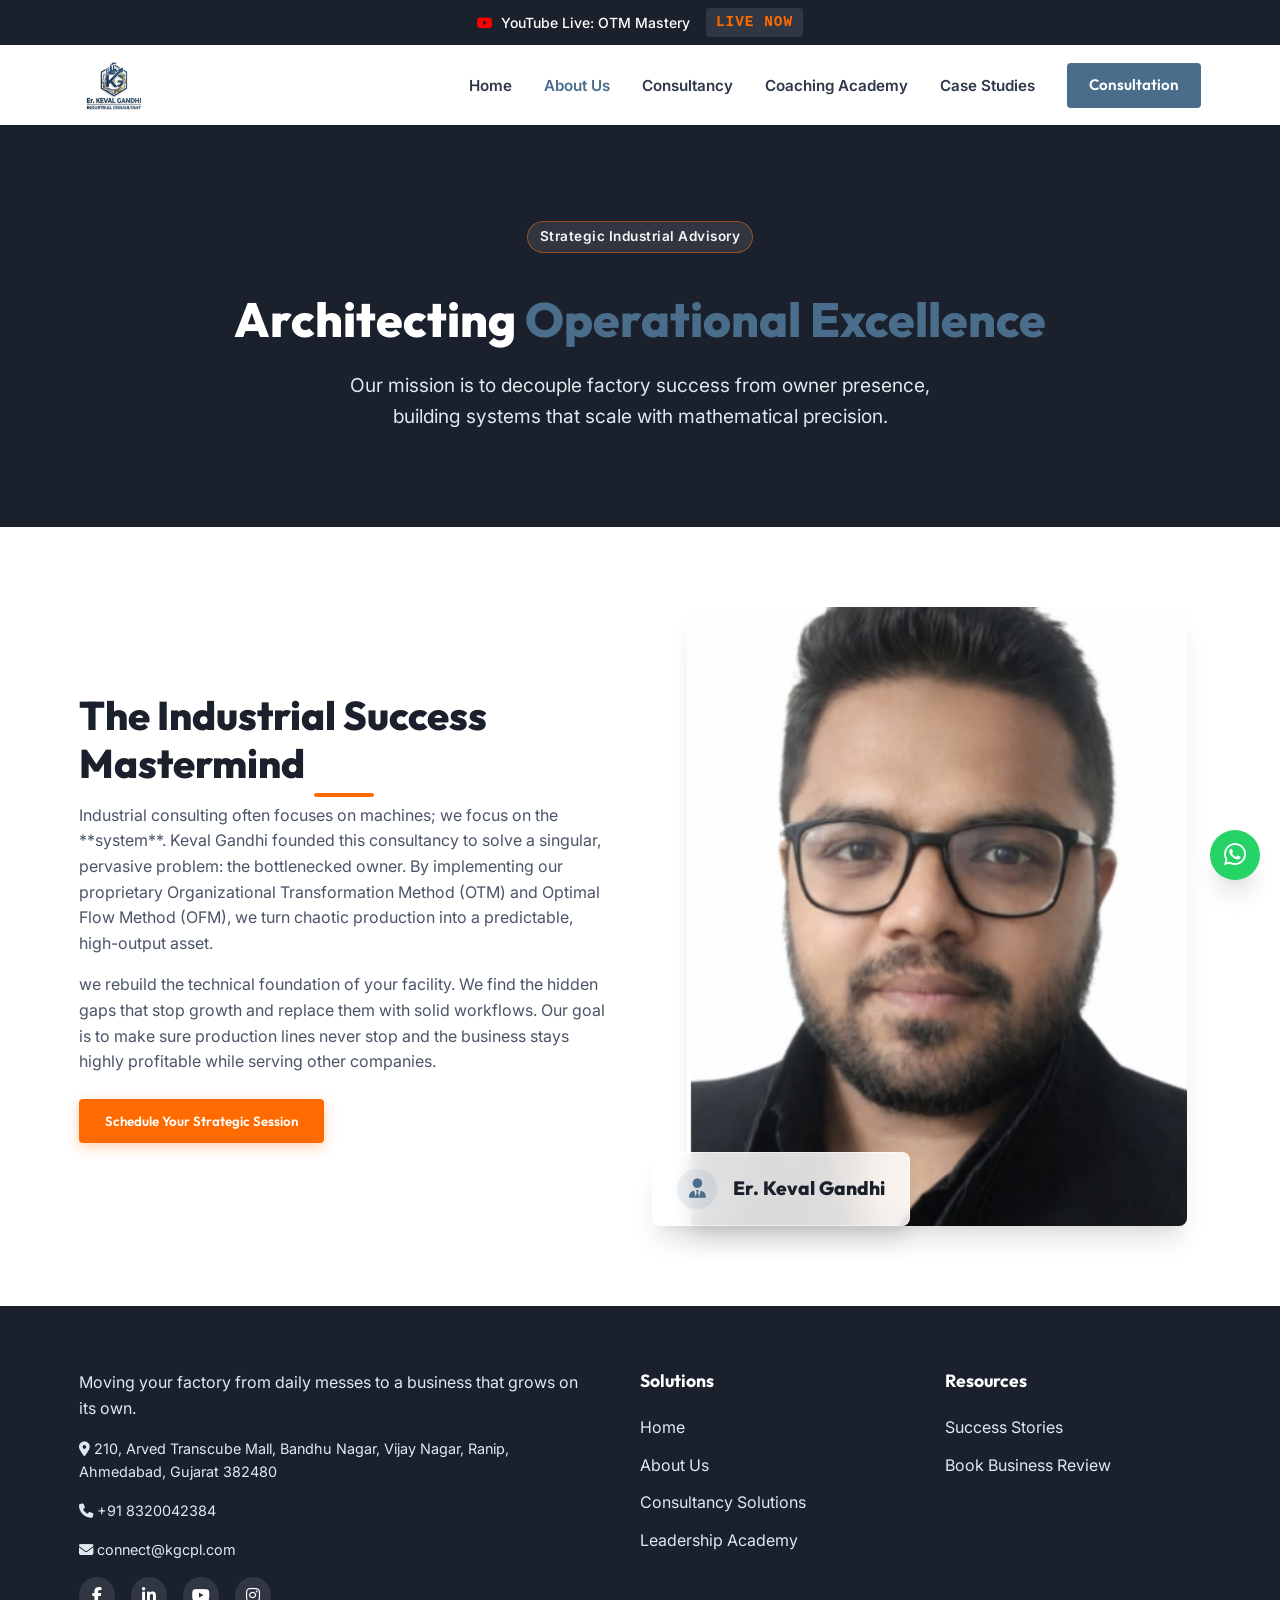
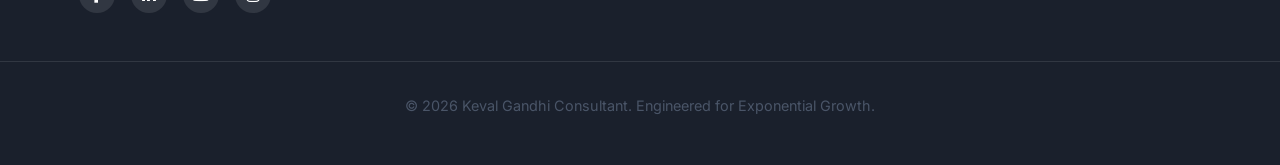
==== commit c855ffe8: "three" ====
--- a/about.html
+++ b/about.html
@@ -39,14 +39,17 @@
         <div class="container">
             <div class="split-layout align-center">
                 <div class="content-column">
-                    <h2 class="section-title">The Genesis of OTM & OFM</h2>
-                    <p>Industrial consulting often focuses on machines; we focus on the **system**. Keval Gandhi founded
-                        this consultancy to solve a singular, pervasive problem: the bottlenecked owner. By implementing
+                    <h3 class="section-title">The Industrial Success Mastermind</h3>
+                    <p>Industrial consulting often focuses on machines; we focus on the **system**. Keval Gandhi
+                        founded
+                        this consultancy to solve a singular, pervasive problem: the bottlenecked owner. By
+                        implementing
                         our proprietary Organizational Transformation Method (OTM) and Optimal Flow Method (OFM), we
                         turn chaotic production into a predictable, high-output asset.</p>
-                    <p class="mt-3">We don't just provide "advice." We engineer the architecture of your business to
-                        ensure that flow is maintained, leadership is localized, and revenue is optimized for the B2B
-                        landscape.</p>
+                    <p class="mt-3">we rebuild the technical foundation of your facility. We find the hidden gaps
+                        that
+                        stop growth and replace them with solid workflows. Our goal is to make sure production lines
+                        never stop and the business stays highly profitable while serving other companies.</p>
                     <div class="mt-4">
                         <button class="btn btn-primary cta-trigger">Schedule Your Strategic Session</button>
                     </div>
--- a/styles.css
+++ b/styles.css
@@ -72,6 +72,11 @@
 p {
   margin-bottom: 1rem;
   color: var(--color-text-light);
+}
+
+.case-studies-description {
+  margin-bottom: 1rem;
+  color: var(--color-light-dim);
 }
 
 a {
@@ -386,7 +391,7 @@
   margin-left: 4px;
 }
 
-/* --- Hero Section --- */
+/* --- Hero Section & Slider --- */
 .hero {
   position: relative;
   min-height: calc(100vh - 80px - 40px);
@@ -397,16 +402,109 @@
   overflow: hidden;
 }
 
-.hero-bg-overlay {
+.hero-slider-container {
   position: absolute;
   top: 0;
-  right: 0;
-  width: 50%;
+  left: 0;
+  width: 100%;
   height: 100%;
-  background: var(--color-primary);
-  clip-path: polygon(15% 0, 100% 0, 100% 100%, 0% 100%);
-  opacity: 0.05;
   z-index: 0;
+}
+
+.hero-slider {
+  width: 100%;
+  height: 100%;
+  position: relative;
+}
+
+.hero-slide {
+  position: absolute;
+  top: 0;
+  left: 0;
+  width: 100%;
+  height: 100%;
+  opacity: 0;
+  transition: opacity 1s ease-in-out;
+  background-size: cover;
+  background-position: center;
+  background-repeat: no-repeat;
+}
+
+.hero-slide.active {
+  opacity: 1;
+}
+
+.hero-slide::after {
+  content: '';
+  position: absolute;
+  top: 0;
+  left: 0;
+  width: 100%;
+  height: 100%;
+  background: linear-gradient(to right, rgba(0, 0, 0, 0.7) 0%, rgba(0, 0, 0, 0.3) 100%);
+}
+
+.hero-bg-overlay {
+  display: none;
+  /* Hide old overlay if using slider */
+}
+
+.hero-slider-nav {
+  position: absolute;
+  bottom: 2rem;
+  left: 50%;
+  transform: translateX(-50%);
+  display: flex;
+  gap: 1rem;
+  z-index: 5;
+}
+
+.slider-dot {
+  width: 10px;
+  height: 10px;
+  border-radius: 50%;
+  background: rgba(255, 255, 255, 0.3);
+  cursor: pointer;
+  transition: all 0.3s ease;
+}
+
+.slider-dot.active {
+  background: var(--color-accent);
+  transform: scale(1.3);
+}
+
+.hero-slider-arrows {
+  position: absolute;
+  top: 50%;
+  width: 100%;
+  transform: translateY(-50%);
+  display: flex;
+  justify-content: space-between;
+  padding: 0 3%;
+  z-index: 10;
+  pointer-events: none;
+}
+
+.slider-arrow {
+  width: 48px;
+  height: 48px;
+  border-radius: 50%;
+  background: rgba(255, 255, 255, 0.1);
+  backdrop-filter: blur(5px);
+  display: flex;
+  align-items: center;
+  justify-content: center;
+  color: white;
+  cursor: pointer;
+  transition: all 0.3s ease;
+  border: 1px solid rgba(255, 255, 255, 0.2);
+  pointer-events: auto;
+}
+
+.slider-arrow:hover {
+  background: var(--color-accent);
+  border-color: var(--color-accent);
+  transform: scale(1.1);
 }
 
 .hero-container {
@@ -418,11 +516,20 @@
   z-index: 1;
 }
 
+.hero-content {
+  position: relative;
+  z-index: 2;
+  color: white;
+  text-shadow: 0 2px 10px rgba(0, 0, 0, 0.5);
+}
+
 .badge {
   display: inline-block;
   padding: 0.25rem 0.75rem;
-  background-color: rgba(74, 109, 140, 0.1);
-  color: var(--color-primary);
+  background-color: rgba(255, 255, 255, 0.15);
+  color: white;
+  border: 1px solid rgba(255, 255, 255, 0.3);
+  backdrop-filter: blur(5px);
   border-radius: 20px;
   font-size: 0.85rem;
   font-weight: 600;
@@ -431,6 +538,7 @@
 }
 
 .hero-title {
+  color: white;
   font-size: 3.5rem;
   font-weight: 800;
   margin-bottom: 1.5rem;
@@ -456,9 +564,20 @@
 }
 
 .hero-subtitle {
+  color: rgba(255, 255, 255, 0.9);
   font-size: 1.1rem;
   margin-bottom: 2rem;
   max-width: 90%;
+}
+
+.hero .btn-outline {
+  border-color: white;
+  color: white;
+}
+
+.hero .btn-outline:hover {
+  background-color: white;
+  color: var(--color-dark);
 }
 
 .hero-actions {
@@ -511,10 +630,17 @@
   max-height: 600px;
 }
 
+.image-column {
+  position: relative;
+  display: flex;
+  justify-content: center;
+  align-items: center;
+}
+
 .stat-card {
   position: absolute;
-  bottom: 10%;
-  left: -10%;
+  bottom: 0px;
+  left: -20px;
   background: var(--glass-bg);
   backdrop-filter: blur(10px);
   -webkit-backdrop-filter: blur(10px);
@@ -1282,6 +1408,15 @@
   /* Navigation */
   .mobile-menu-toggle {
     display: block;
+  }
+
+  .hero-slider-arrows {
+    display: none;
+  }
+
+  .hero-slider-nav {
+    bottom: 1rem;
+    gap: 0.75rem;
   }
 
   .nav-links {
@@ -1622,4 +1757,52 @@
 
 .text-blue {
   color: #63B3ED !important;
+}
+
+/* --- Impact Statistics Section --- */
+.stats-section {
+  background-color: var(--color-dark);
+  padding: 3rem 0;
+  color: var(--color-white);
+}
+
+.stats-grid {
+  display: grid;
+  grid-template-columns: repeat(3, 1fr);
+  gap: 2rem;
+  text-align: center;
+}
+
+.stat-item {
+  padding: 1rem;
+}
+
+.stat-number {
+  display: block;
+  font-family: var(--font-heading);
+  font-size: 3rem;
+  font-weight: 800;
+  color: var(--color-accent);
+  margin-bottom: 0.5rem;
+  line-height: 1;
+}
+
+.stat-label {
+  font-size: 1rem;
+  font-weight: 600;
+  color: var(--color-light-dim);
+  text-transform: uppercase;
+  letter-spacing: 1px;
+}
+
+@media (max-width: 992px) {
+  .stats-grid {
+    grid-template-columns: repeat(2, 1fr);
+  }
+}
+
+@media (max-width: 480px) {
+  .stats-grid {
+    grid-template-columns: 1fr;
+  }
 }
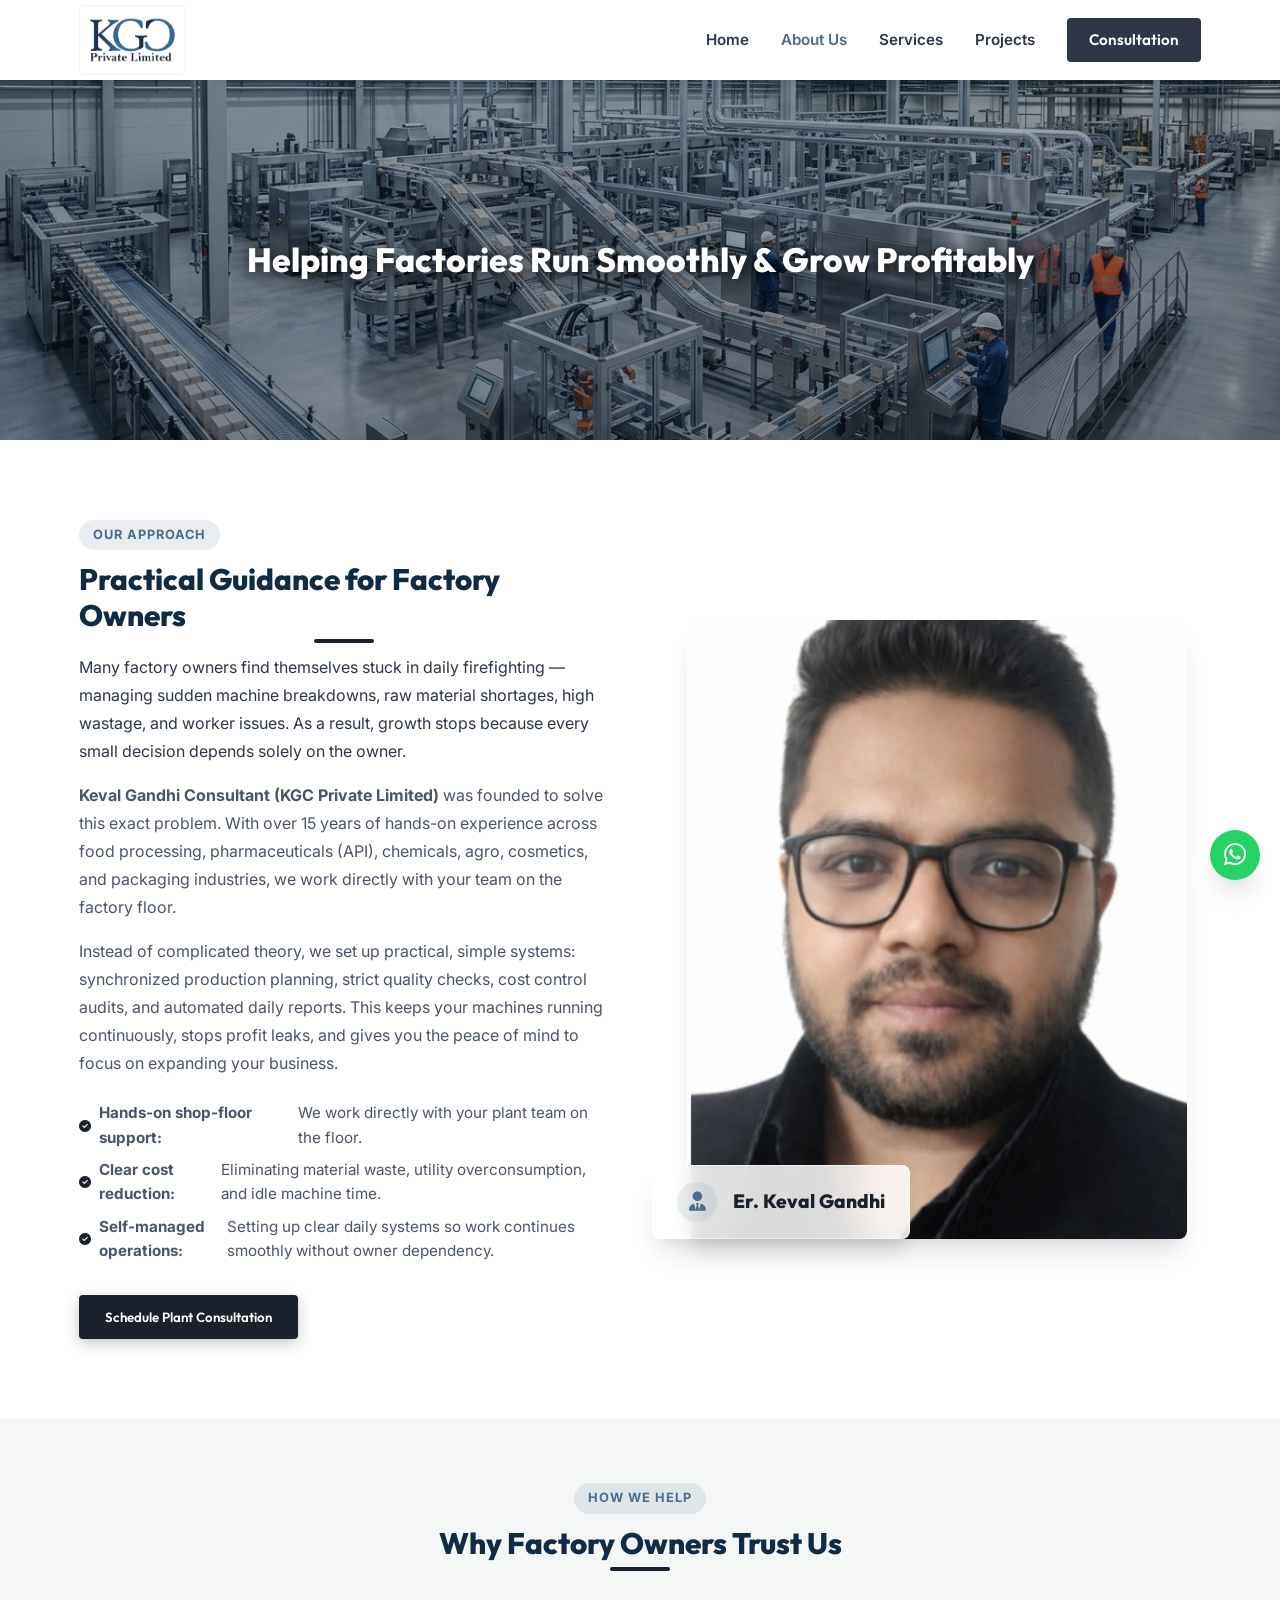
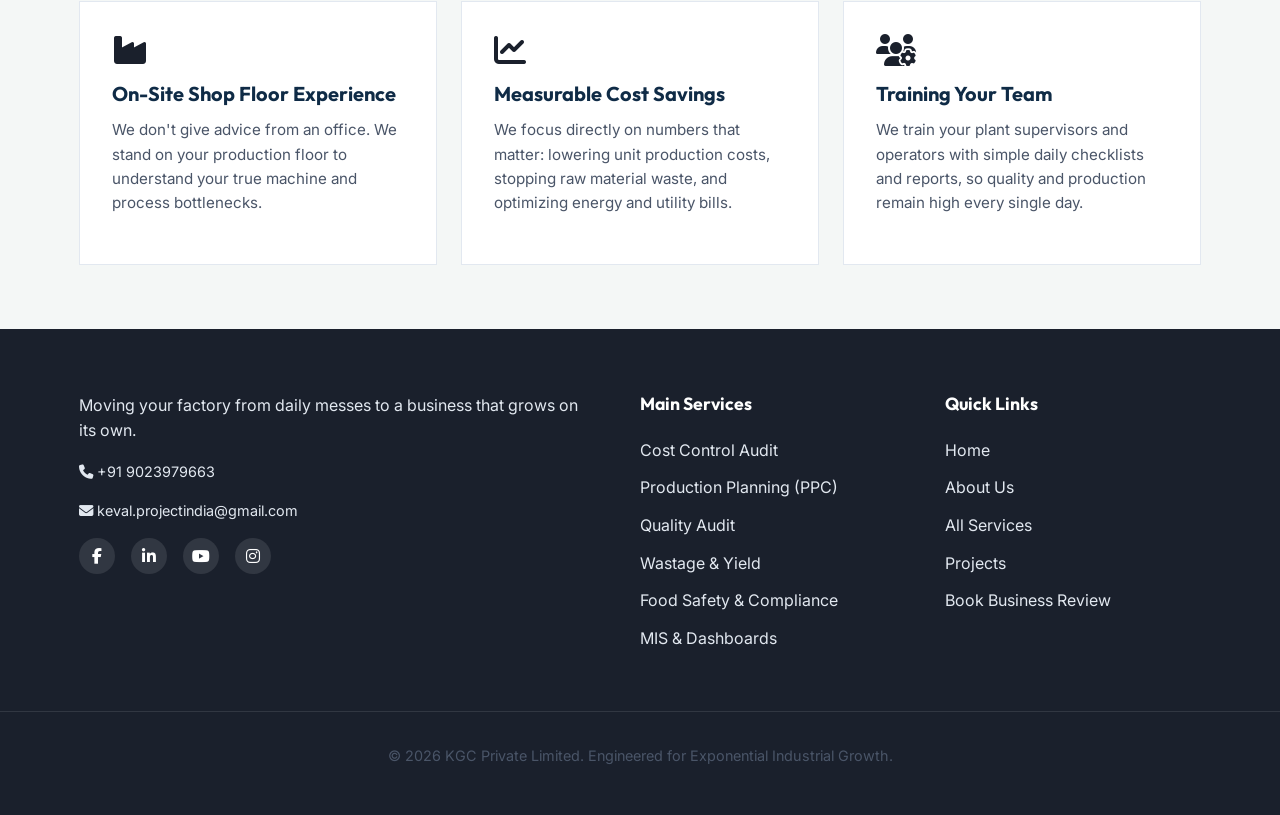
==== commit a2c962d7: "firs" ====
--- a/about.html
+++ b/about.html
@@ -4,11 +4,11 @@
 <head>
     <meta charset="UTF-8">
     <meta name="viewport" content="width=device-width, initial-scale=1.0">
-    <title>About Keval Gandhi | The Architect of Industrial Growth</title>
+    <title>About Us | Keval Gandhi Consultant - Factory & Plant Operations</title>
     <meta name="description"
-        content="Learn about our mission to decouple factory success from owner presence. Discover the genesis of the OTM & OFM frameworks for industrial dominance.">
+        content="Learn about Keval Gandhi Consultant. We help factory owners reduce production costs, fix operational bottlenecks, improve product quality, and build self-managed manufacturing plants.">
     <meta name="keywords"
-        content="Keval Gandhi, Industrial Architect, Manufacturing Mission, OTM Genesis, OFM Framework, Business Decoupling">
+        content="Keval Gandhi, Factory Consultant, Plant Optimization, Cost Reduction, Quality Control, Manufacturing Solutions">
     <link rel="preconnect" href="https://fonts.googleapis.com">
     <link rel="preconnect" href="https://fonts.gstatic.com" crossorigin>
     <link
@@ -22,36 +22,45 @@
 
     <div id="header-root"></div>
 
-    <section class="section bg-dark text-white"
-        style="padding: 6rem 0; min-height: 40vh; display: flex; align-items: center;">
-        <div class="container text-center">
-            <span class="badge"
-                style="background-color: rgba(255,255,255,0.1); color: var(--color-light); border: 1px solid rgba(255,107,0,0.5);">Strategic
-                Industrial Advisory</span>
-            <h1 class="hero-title text-white" style="font-size: 3rem; margin-top: 1rem;">Architecting <span
-                    class="highlight">Operational Excellence</span></h1>
-            <p class="section-description text-light-dim" style="font-size: 1.2rem;">Our mission is to decouple factory
-                success from owner presence, building systems that scale with mathematical precision.</p>
+    <!-- Hero Header with Industrial Background Image -->
+    <section class="section text-white"
+        style="position: relative; padding: 6.5rem 0; min-height: 40vh; display: flex; align-items: center; background: url('assets/about_hero_bg.jpg') center/cover no-repeat;">
+        <div style="position: absolute; inset: 0; background: linear-gradient(rgba(15, 35, 55, 0.38), rgba(10, 22, 36, 0.52));"></div>
+        <div class="container text-center" style="position: relative; z-index: 2;">
+            <h1 class="hero-title text-white" style="font-size: clamp(1.4rem, 3vw, 2.1rem); margin-top: 0; margin-bottom: 0; text-shadow: 0 2px 14px rgba(0,0,0,0.85);">Helping Factories Run Smoothly & <span class="highlight" style="color: #ffffff;">Grow Profitably</span></h1>
         </div>
     </section>
 
+    <!-- Main Consultant & Approach Section -->
     <section class="section">
         <div class="container">
             <div class="split-layout align-center">
                 <div class="content-column">
-                    <h3 class="section-title">The Industrial Success Mastermind</h3>
-                    <p>Industrial consulting often focuses on machines; we focus on the **system**. Keval Gandhi
-                        founded
-                        this consultancy to solve a singular, pervasive problem: the bottlenecked owner. By
-                        implementing
-                        our proprietary Organizational Transformation Method (OTM) and Optimal Flow Method (OFM), we
-                        turn chaotic production into a predictable, high-output asset.</p>
-                    <p class="mt-3">we rebuild the technical foundation of your facility. We find the hidden gaps
-                        that
-                        stop growth and replace them with solid workflows. Our goal is to make sure production lines
-                        never stop and the business stays highly profitable while serving other companies.</p>
-                    <div class="mt-4">
-                        <button class="btn btn-primary cta-trigger">Schedule Your Strategic Session</button>
+                    <div class="badge-pill-wrapper">
+                        <span class="badge-pill">OUR APPROACH</span>
+                    </div>
+                    <h2 class="section-title" style="margin-bottom: 20px;">Practical Guidance for Factory Owners</h2>
+                    
+                    <p style="font-size: 1rem; line-height: 1.75; color: #2d3748; margin-bottom: 1rem;">
+                        Many factory owners find themselves stuck in daily firefighting — managing sudden machine breakdowns, raw material shortages, high wastage, and worker issues. As a result, growth stops because every small decision depends solely on the owner.
+                    </p>
+                    
+                    <p style="font-size: 1rem; line-height: 1.75; color: #4a5568; margin-bottom: 1rem;">
+                        <strong>Keval Gandhi Consultant (KGC Private Limited)</strong> was founded to solve this exact problem. With over 15 years of hands-on experience across food processing, pharmaceuticals (API), chemicals, agro, cosmetics, and packaging industries, we work directly with your team on the factory floor.
+                    </p>
+
+                    <p style="font-size: 1rem; line-height: 1.75; color: #4a5568; margin-bottom: 1.5rem;">
+                        Instead of complicated theory, we set up practical, simple systems: synchronized production planning, strict quality checks, cost control audits, and automated daily reports. This keeps your machines running continuously, stops profit leaks, and gives you the peace of mind to focus on expanding your business.
+                    </p>
+
+                    <ul class="kgc-card-features" style="margin-bottom: 2rem;">
+                        <li style="font-size: 0.95rem; margin-bottom: 8px;"><i class="fa-solid fa-circle-check"></i> <strong>Hands-on shop-floor support:</strong> We work directly with your plant team on the floor.</li>
+                        <li style="font-size: 0.95rem; margin-bottom: 8px;"><i class="fa-solid fa-circle-check"></i> <strong>Clear cost reduction:</strong> Eliminating material waste, utility overconsumption, and idle machine time.</li>
+                        <li style="font-size: 0.95rem; margin-bottom: 8px;"><i class="fa-solid fa-circle-check"></i> <strong>Self-managed operations:</strong> Setting up clear daily systems so work continues smoothly without owner dependency.</li>
+                    </ul>
+
+                    <div>
+                        <button class="btn btn-primary cta-trigger">Schedule Plant Consultation</button>
                     </div>
                 </div>
                 <div class="image-column" style="position: relative;">
@@ -61,8 +70,40 @@
                             <span class="stat-value" style="font-size: 1.2rem;">Er. Keval Gandhi</span>
                         </div>
                     </div>
-                    <img src="assets/keval-gandhi.png" alt="Keval Gandhi - Principal Consultant"
+                    <img src="assets/keval-gandhi.png" alt="Er. Keval Gandhi - Principal Consultant"
                         class="rounded-img shadow-lg" width="500" height="500">
+                </div>
+            </div>
+        </div>
+    </section>
+
+    <!-- 3 Simple Core Pillars -->
+    <section class="section bg-light" style="padding: 4rem 0;">
+        <div class="container">
+            <div class="section-header text-center" style="margin-bottom: 2.5rem;">
+                <div class="badge-pill-wrapper">
+                    <span class="badge-pill">HOW WE HELP</span>
+                </div>
+                <h2 class="section-title">Why Factory Owners Trust Us</h2>
+            </div>
+
+            <div class="grid-3" style="gap: 1.5rem;">
+                <div class="card" style="background:#fff; padding: 2rem; border: 1px solid #e2e8f0; border-radius: 0;">
+                    <i class="fa-solid fa-industry" style="font-size: 2rem; color: var(--color-dark); margin-bottom: 1rem; display: block;"></i>
+                    <h3 style="font-size: 1.25rem; margin-bottom: 0.75rem; color: #0f2b46;">On-Site Shop Floor Experience</h3>
+                    <p style="font-size: 0.95rem; color: #4a5568; line-height: 1.6;">We don't give advice from an office. We stand on your production floor to understand your true machine and process bottlenecks.</p>
+                </div>
+
+                <div class="card" style="background:#fff; padding: 2rem; border: 1px solid #e2e8f0; border-radius: 0;">
+                    <i class="fa-solid fa-chart-line" style="font-size: 2rem; color: var(--color-dark); margin-bottom: 1rem; display: block;"></i>
+                    <h3 style="font-size: 1.25rem; margin-bottom: 0.75rem; color: #0f2b46;">Measurable Cost Savings</h3>
+                    <p style="font-size: 0.95rem; color: #4a5568; line-height: 1.6;">We focus directly on numbers that matter: lowering unit production costs, stopping raw material waste, and optimizing energy and utility bills.</p>
+                </div>
+
+                <div class="card" style="background:#fff; padding: 2rem; border: 1px solid #e2e8f0; border-radius: 0;">
+                    <i class="fa-solid fa-users-gear" style="font-size: 2rem; color: var(--color-dark); margin-bottom: 1rem; display: block;"></i>
+                    <h3 style="font-size: 1.25rem; margin-bottom: 0.75rem; color: #0f2b46;">Training Your Team</h3>
+                    <p style="font-size: 0.95rem; color: #4a5568; line-height: 1.6;">We train your plant supervisors and operators with simple daily checklists and reports, so quality and production remain high every single day.</p>
                 </div>
             </div>
         </div>
--- a/styles.css
+++ b/styles.css
@@ -9,8 +9,8 @@
   /* Steel Blue */
   --color-secondary: #333333;
   /* Charcoal Grey */
-  --color-accent: #FF6B00;
-  /* Safety Orange */
+  --color-accent: #1A202C;
+  /* Dark Charcoal (replaces Safety Orange) */
 
   /* Neutral Palette */
   --color-white: #FFFFFF;
@@ -178,37 +178,37 @@
 }
 
 .btn-primary {
-  background-color: var(--color-accent);
+  background-color: var(--color-dark);
   color: var(--color-white);
-  box-shadow: 0 4px 14px rgba(255, 107, 0, 0.3);
+  box-shadow: 0 4px 14px rgba(26, 32, 44, 0.25);
 }
 
 .btn-primary:hover {
-  background-color: #e65c00;
+  background-color: #2d3748;
   color: var(--color-white);
   transform: translateY(-2px);
-  box-shadow: 0 6px 20px rgba(255, 107, 0, 0.4);
+  box-shadow: 0 6px 20px rgba(26, 32, 44, 0.35);
 }
 
 .btn-secondary {
-  background-color: var(--color-primary);
+  background-color: #2d3748;
   color: var(--color-white);
 }
 
 .btn-secondary:hover {
-  background-color: #3b5a75;
+  background-color: var(--color-dark);
   color: var(--color-white);
   transform: translateY(-2px);
 }
 
 .btn-outline {
   background-color: transparent;
-  border-color: var(--color-primary);
-  color: var(--color-primary);
+  border-color: var(--color-dark);
+  color: var(--color-dark);
 }
 
 .btn-outline:hover {
-  background-color: var(--color-primary);
+  background-color: var(--color-dark);
   color: var(--color-white);
 }
 
@@ -509,11 +509,12 @@
 
 .hero-container {
   display: grid;
-  grid-template-columns: 1fr 1fr;
+  grid-template-columns: 1fr;
   gap: 3rem;
   align-items: center;
   position: relative;
   z-index: 1;
+  justify-items: center;
 }
 
 .hero-content {
@@ -521,6 +522,10 @@
   z-index: 2;
   color: white;
   text-shadow: 0 2px 10px rgba(0, 0, 0, 0.5);
+  text-align: center;
+  max-width: 900px;
+  margin-inline: auto;
+  width: 100%;
 }
 
 .badge {
@@ -539,10 +544,19 @@
 
 .hero-title {
   color: white;
-  font-size: 3.5rem;
+  font-size: clamp(1.5rem, 5vw, 2.4rem);
   font-weight: 800;
   margin-bottom: 1.5rem;
   line-height: 1.1;
+}
+
+.hero-subtitle-small {
+  font-size: clamp(0.9rem, 3.5vw, 1.2rem);
+  text-align: center;
+  color: rgba(255, 255, 255, 0.96);
+  white-space: normal;
+  max-width: 850px;
+  margin-inline: auto;
 }
 
 .highlight {
@@ -558,16 +572,18 @@
   left: 0;
   width: 100%;
   height: 8px;
-  background-color: rgba(255, 107, 0, 0.3);
+  background-color: rgba(26, 32, 44, 0.2);
   z-index: -1;
   border-radius: 4px;
 }
 
 .hero-subtitle {
   color: rgba(255, 255, 255, 0.9);
-  font-size: 1.1rem;
+  font-size: 1rem;
   margin-bottom: 2rem;
-  max-width: 90%;
+  max-width: 850px;
+  margin-inline: auto;
+  text-align: center;
 }
 
 .hero .btn-outline {
@@ -584,6 +600,7 @@
   display: flex;
   gap: 1rem;
   margin-bottom: 3rem;
+  justify-content: center;
 }
 
 .hero-event-card {
@@ -698,15 +715,35 @@
 
 /* --- Shared Layouts --- */
 .section-header {
-  margin-bottom: 3rem;
+  margin-bottom: 25px;
+}
+
+.badge-pill-wrapper {
+  margin-bottom: 8px;
+}
+
+.badge-pill {
+  background: rgba(74, 109, 140, 0.12);
+  color: var(--color-primary);
+  font-weight: 700;
+  text-transform: uppercase;
+  letter-spacing: 1px;
+  padding: 5px 14px;
+  border-radius: 20px;
+  font-size: 0.8rem;
+  margin-bottom: 0;
+  display: inline-block;
+  border: none;
 }
 
 .section-title {
-  font-size: 2.5rem;
+  font-size: 1.85rem;
   font-weight: 800;
-  margin-bottom: 1rem;
+  margin-top: 4px;
+  margin-bottom: 0;
   position: relative;
   display: inline-block;
+  color: #0f2b46;
 }
 
 .section-title::after {
@@ -721,6 +758,10 @@
   border-radius: 2px;
 }
 
+.section-title.text-white {
+  color: #ffffff;
+}
+
 .section-title.text-white::after {
   background-color: var(--color-primary);
   /* Contrast against dark bg */
@@ -748,6 +789,36 @@
   display: grid;
   grid-template-columns: 1fr 1fr;
   gap: 4rem;
+}
+
+/* --- Consultant Section Spacing Fix --- */
+.consultant-section .container {
+  width: 95%;
+  max-width: 1320px;
+}
+
+.consultant-section .split-layout {
+  gap: 2rem;
+}
+
+.consultant-section .section-description {
+  max-width: 100%;
+  margin: 0 0 1rem;
+}
+
+.consultant-section .section-title {
+  font-size: 1.7rem;
+}
+
+.about-company-content {
+  max-width: 1100px;
+  margin: 0 auto;
+}
+
+.about-company-content .section-description {
+  max-width: 100%;
+  margin: 0 0 1rem;
+  text-align: left;
 }
 
 .align-center {
@@ -824,6 +895,35 @@
   transform: translateX(5px);
 }
 
+/* --- Food Consulting Services --- */
+.food-services-grid {
+  display: flex;
+  flex-wrap: wrap;
+  justify-content: center;
+  gap: 20px;
+  margin-top: 30px;
+}
+
+.food-services-grid .service-card {
+  flex: 1 1 calc(33.333% - 20px);
+  max-width: calc(33.333% - 20px);
+  min-width: 300px;
+}
+
+@media (max-width: 992px) {
+  .food-services-grid .service-card {
+    flex: 1 1 calc(50% - 20px);
+    max-width: calc(50% - 20px);
+  }
+}
+
+@media (max-width: 768px) {
+  .food-services-grid .service-card {
+    flex: 1 1 100%;
+    max-width: 100%;
+  }
+}
+
 /* --- Academy --- */
 .section-tag {
   color: var(--color-accent);
@@ -1083,7 +1183,7 @@
 .form-container {
   background-color: var(--color-white);
   padding: 2.5rem;
-  border-radius: 8px;
+  border-radius: 0;
   border-top: 4px solid var(--color-primary);
 }
 
@@ -1762,19 +1862,19 @@
 /* --- Impact Statistics Section --- */
 .stats-section {
   background-color: var(--color-dark);
-  padding: 3rem 0;
+  padding: 2rem 0;
   color: var(--color-white);
 }
 
 .stats-grid {
   display: grid;
-  grid-template-columns: repeat(3, 1fr);
-  gap: 2rem;
+  grid-template-columns: repeat(4, 1fr);
+  gap: 1.25rem;
   text-align: center;
 }
 
 .stat-item {
-  padding: 1rem;
+  padding: 0.6rem;
 }
 
 .stat-number {
@@ -1805,4 +1905,468 @@
   .stats-grid {
     grid-template-columns: 1fr;
   }
+}
+
+/* --- Product Grid --- */
+.product-grid {
+  display: grid;
+  grid-template-columns: repeat(3, 1fr);
+  gap: 20px;
+}
+
+.product-card {
+  position: relative;
+  border-radius: 0;
+  overflow: hidden;
+  box-shadow: var(--shadow-sm);
+  aspect-ratio: 1/1;
+  transition: transform var(--transition-normal), box-shadow var(--transition-normal);
+  cursor: pointer;
+  background: #fff;
+}
+
+.product-card:hover {
+  transform: translateY(-5px);
+  box-shadow: var(--shadow-lg);
+}
+
+.product-card img {
+  width: 100%;
+  height: 100%;
+  object-fit: contain;
+  transition: transform 0.8s ease;
+}
+
+.product-card:hover img {
+  transform: scale(1.08);
+}
+
+.product-card-overlay {
+  position: absolute;
+  bottom: 0;
+  left: 0;
+  width: 100%;
+  background: linear-gradient(to top, rgba(0, 0, 0, 0.85) 0%, rgba(0, 0, 0, 0.4) 60%, rgba(0, 0, 0, 0) 100%);
+  padding: 30px 15px 15px;
+  color: white;
+  display: flex;
+  flex-direction: column;
+  justify-content: flex-end;
+  pointer-events: none;
+}
+
+.product-card-title {
+  font-family: var(--font-heading);
+  font-size: 1.05rem;
+  font-weight: 700;
+  margin-bottom: 0;
+  color: var(--color-white);
+  text-shadow: 0 2px 4px rgba(0, 0, 0, 0.8);
+  line-height: 1.3;
+}
+
+@media (max-width: 768px) {
+  .product-grid {
+    grid-template-columns: 1fr;
+    gap: 20px;
+  }
+
+  .product-card-title {
+    font-size: 1.1rem;
+  }
+}
+
+@media (max-width: 480px) {
+  .product-grid {
+    grid-template-columns: 1fr;
+    gap: 15px;
+  }
+
+  .product-card-title {
+    font-size: 1rem;
+  }
+}
+
+.kgc-division-section {
+  padding: 60px 20px;
+  background: #ffffff;
+  font-family: Arial, sans-serif;
+}
+
+.kgc-container {
+  max-width: 1200px;
+  margin: auto;
+}
+
+.kgc-header {
+  margin-bottom: 40px;
+}
+
+.kgc-subtitle {
+  color: #4a7bdc;
+  font-size: 12px;
+  letter-spacing: 1px;
+  font-weight: bold;
+}
+
+.kgc-title {
+  font-size: 32px;
+  margin: 10px 0;
+  color: #0f2b46;
+}
+
+.kgc-description {
+  max-width: 500px;
+  color: #6b7c93;
+  font-size: 14px;
+}
+
+.kgc-grid {
+  display: grid;
+  grid-template-columns: repeat(3, 1fr);
+  gap: 25px;
+}
+
+.kgc-card {
+  background: #fff;
+  border-radius: 0;
+  overflow: hidden;
+  transition: 0.3s ease;
+  border: 1px solid #e5eaf0;
+}
+
+.kgc-card:hover {
+  transform: translateY(-5px);
+  box-shadow: 0 10px 25px rgba(0, 0, 0, 0.08);
+}
+
+.kgc-card img {
+  width: 100%;
+  height: 180px;
+  object-fit: cover;
+}
+
+.kgc-card-content {
+  padding: 20px;
+}
+
+.kgc-card-content h3 {
+  font-size: 18px;
+  margin-bottom: 10px;
+  color: #0f2b46;
+}
+
+.kgc-card-content p {
+  font-size: 13px;
+  color: #6b7c93;
+  margin-bottom: 15px;
+}
+
+.kgc-card-content a {
+  text-decoration: none;
+  font-size: 12px;
+  font-weight: bold;
+  color: #4a7bdc;
+}
+
+.kgc-card-content a:hover {
+  text-decoration: underline;
+}
+
+/* Responsive */
+@media (max-width: 992px) {
+  .kgc-grid {
+    grid-template-columns: repeat(2, 1fr);
+  }
+}
+
+@media (max-width: 600px) {
+  .kgc-grid {
+    grid-template-columns: 1fr;
+  }
+}
+
+/* --- Enhanced Core Services & Detail Styles --- */
+.kgc-card-features {
+  list-style: none;
+  padding: 0;
+  margin: 12px 0 16px;
+}
+
+.kgc-card-features li {
+  font-size: 13px;
+  color: #4a5568;
+  margin-bottom: 6px;
+  display: flex;
+  align-items: center;
+  gap: 8px;
+}
+
+.kgc-card-features li i {
+  color: var(--color-accent);
+  font-size: 12px;
+  flex-shrink: 0;
+}
+
+.kgc-card-footer {
+  display: flex;
+  align-items: center;
+  justify-content: space-between;
+  margin-top: 15px;
+  padding-top: 12px;
+  border-top: 1px solid #edf2f7;
+}
+
+.kgc-service-link {
+  font-size: 12px;
+  font-weight: 700;
+  color: var(--color-dark);
+  text-decoration: none;
+  letter-spacing: 0.5px;
+  transition: var(--transition-fast);
+}
+
+.kgc-service-link:hover {
+  color: var(--color-text-light);
+}
+
+.btn-sm {
+  padding: 6px 14px;
+  font-size: 0.8rem;
+  border-radius: 4px;
+}
+
+/* Service Navigation Pills */
+.service-pills {
+  display: flex;
+  flex-wrap: wrap;
+  justify-content: center;
+  gap: 10px;
+  margin: 2rem 0 3rem;
+}
+
+.service-pill-btn {
+  display: inline-flex;
+  align-items: center;
+  gap: 8px;
+  padding: 8px 18px;
+  background: #ffffff;
+  color: var(--color-text);
+  border: 1px solid #e2e8f0;
+  border-radius: 30px;
+  font-size: 0.9rem;
+  font-weight: 600;
+  text-decoration: none;
+  transition: all 0.25s ease;
+  box-shadow: 0 2px 4px rgba(0, 0, 0, 0.03);
+}
+
+.service-pill-btn:hover {
+  background: var(--color-dark);
+  color: #ffffff;
+  border-color: var(--color-dark);
+  transform: translateY(-2px);
+  box-shadow: 0 4px 10px rgba(26, 32, 44, 0.2);
+}
+
+.service-pill-btn i {
+  color: var(--color-dark);
+}
+
+.service-pill-btn:hover i {
+  color: #ffffff;
+}
+
+/* Detailed Service Showcase Blocks - Clean Alternating Rows */
+.service-detail-card {
+  background: transparent;
+  border-radius: 0;
+  border: none;
+  box-shadow: none;
+  margin-bottom: 0;
+  padding: 4rem 0;
+  border-bottom: 1px solid #e2e8f0;
+  transition: none;
+}
+
+.service-detail-card:first-child {
+  padding-top: 1.5rem;
+}
+
+.service-detail-card:last-child {
+  border-bottom: none;
+  padding-bottom: 1.5rem;
+}
+
+.service-detail-card:hover {
+  box-shadow: none;
+  transform: none;
+}
+
+.service-detail-grid {
+  display: grid;
+  grid-template-columns: 1fr 1fr;
+  gap: 3.5rem;
+  align-items: flex-start;
+}
+
+/* Alternating / Zig-zag row order */
+.service-detail-card.service-reverse .service-detail-media-col {
+  order: 2;
+}
+
+.service-detail-card.service-reverse .service-detail-body {
+  order: 1;
+}
+
+.service-detail-media-col {
+  display: flex;
+  flex-direction: column;
+  gap: 1.25rem;
+  width: 100%;
+}
+
+.service-detail-image-wrapper {
+  position: relative;
+  width: 100%;
+  display: block;
+}
+
+.service-detail-image-wrapper img {
+  width: 100%;
+  height: auto;
+  max-width: 100%;
+  display: block;
+  border-radius: 0;
+  border: 1px solid #e2e8f0;
+  box-shadow: 0 6px 20px rgba(15, 23, 42, 0.05);
+  transition: transform 0.4s ease, box-shadow 0.4s ease;
+}
+
+.service-detail-card:hover .service-detail-image-wrapper img {
+  transform: translateY(-3px);
+  box-shadow: 0 12px 28px rgba(15, 23, 42, 0.1);
+}
+
+.service-detail-body {
+  padding: 0;
+  display: flex;
+  flex-direction: column;
+  justify-content: flex-start;
+}
+
+.service-badge {
+  display: inline-block;
+  background: rgba(74, 109, 140, 0.1);
+  color: var(--color-primary);
+  font-size: 0.75rem;
+  font-weight: 700;
+  text-transform: uppercase;
+  letter-spacing: 0.8px;
+  padding: 4px 12px;
+  border-radius: 0;
+  margin-bottom: 0.75rem;
+  width: fit-content;
+}
+
+.service-detail-body h2 {
+  font-size: 1.75rem;
+  color: #0f2b46;
+  margin-top: 0;
+  margin-bottom: 0.75rem;
+}
+
+.service-detail-body p.lead {
+  font-size: 0.98rem;
+  color: #4a5568;
+  line-height: 1.6;
+  margin-bottom: 1.25rem;
+}
+
+.service-scope-grid {
+  display: grid;
+  grid-template-columns: 1fr 1fr;
+  gap: 10px 16px;
+  margin-bottom: 1.5rem;
+}
+
+.service-scope-item {
+  display: flex;
+  align-items: flex-start;
+  gap: 8px;
+  font-size: 0.88rem;
+  color: #2d3748;
+}
+
+.service-scope-item i {
+  color: var(--color-accent);
+  font-size: 0.95rem;
+  margin-top: 3px;
+  flex-shrink: 0;
+}
+
+.service-deliverables-box {
+  background: #f8fafc;
+  border: 1px dashed #cbd5e1;
+  border-radius: 0;
+  padding: 14px 18px;
+  margin-bottom: 0;
+}
+
+.service-deliverables-box h5 {
+  font-size: 0.78rem;
+  font-weight: 700;
+  text-transform: uppercase;
+  letter-spacing: 0.6px;
+  color: #475569;
+  margin-bottom: 8px;
+}
+
+.service-deliverables-tags {
+  display: flex;
+  flex-wrap: wrap;
+  gap: 6px;
+}
+
+.deliverable-tag {
+  background: #ffffff;
+  border: 1px solid #cbd5e1;
+  font-size: 0.78rem;
+  padding: 4px 10px;
+  border-radius: 0;
+  color: #1e293b;
+  font-weight: 500;
+}
+
+.service-actions-row {
+  display: flex;
+  align-items: center;
+  gap: 15px;
+  flex-wrap: wrap;
+}
+
+.service-actions-row .btn {
+  border-radius: 0;
+}
+
+@media (max-width: 992px) {
+  .service-detail-grid {
+    grid-template-columns: 1fr;
+    gap: 2rem;
+  }
+  .service-detail-card {
+    padding: 2.5rem 0;
+  }
+  .service-detail-card.service-reverse .service-detail-media-col {
+    order: 1;
+  }
+  .service-detail-card.service-reverse .service-detail-body {
+    order: 2;
+  }
+  .service-detail-body {
+    padding: 0;
+  }
+  .service-scope-grid {
+    grid-template-columns: 1fr;
+  }
 }
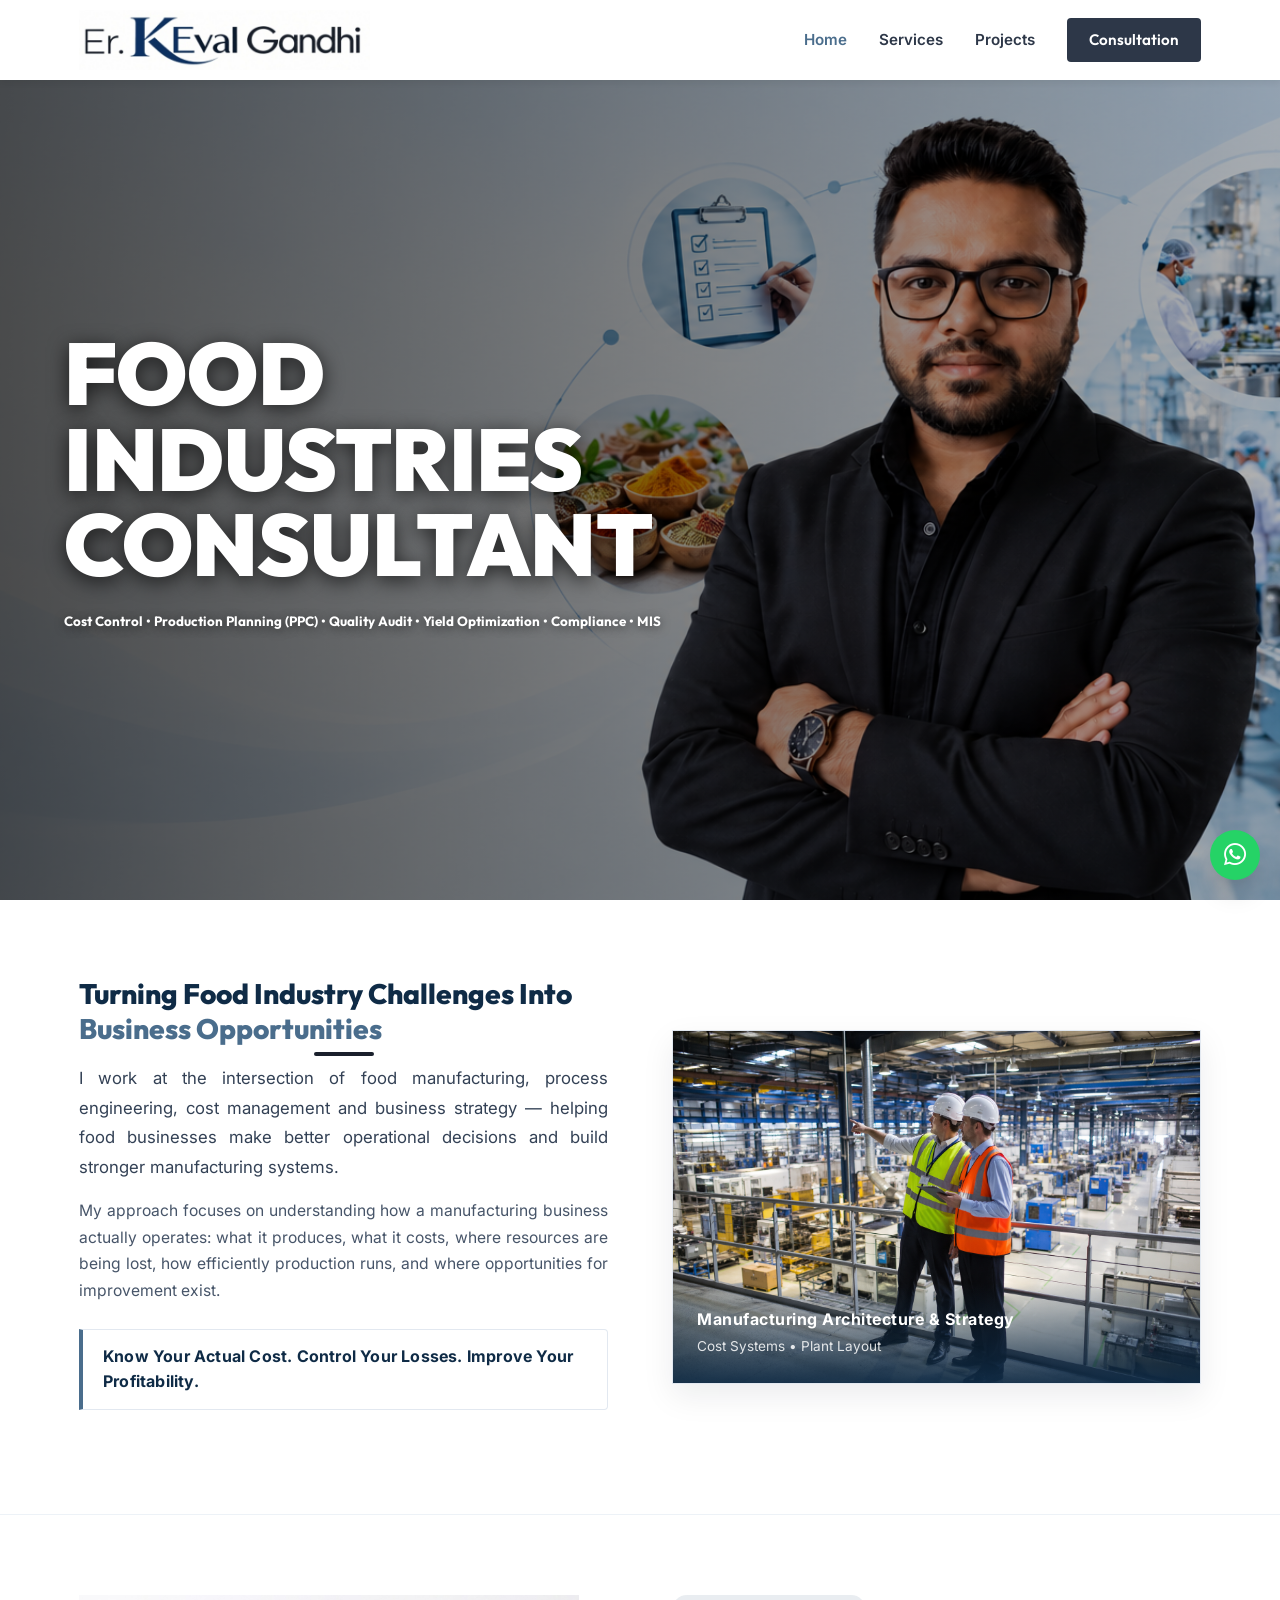
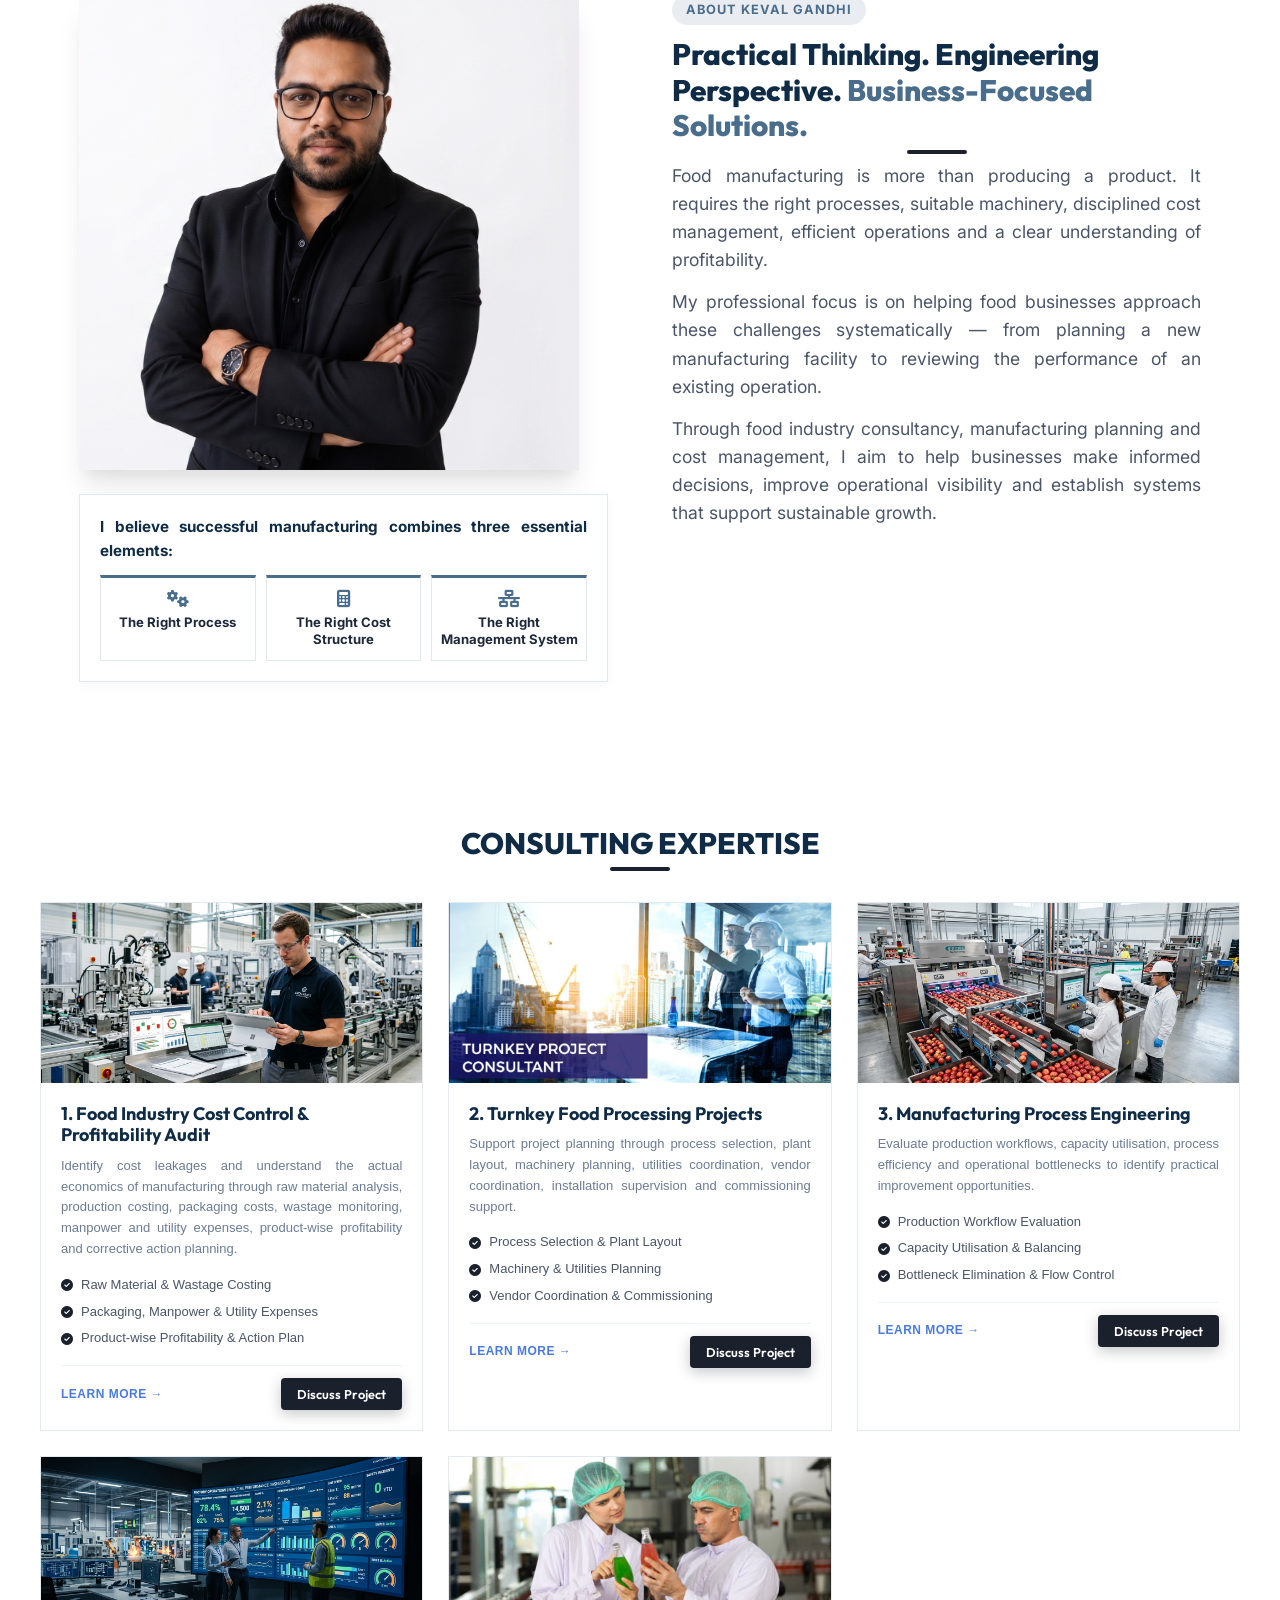
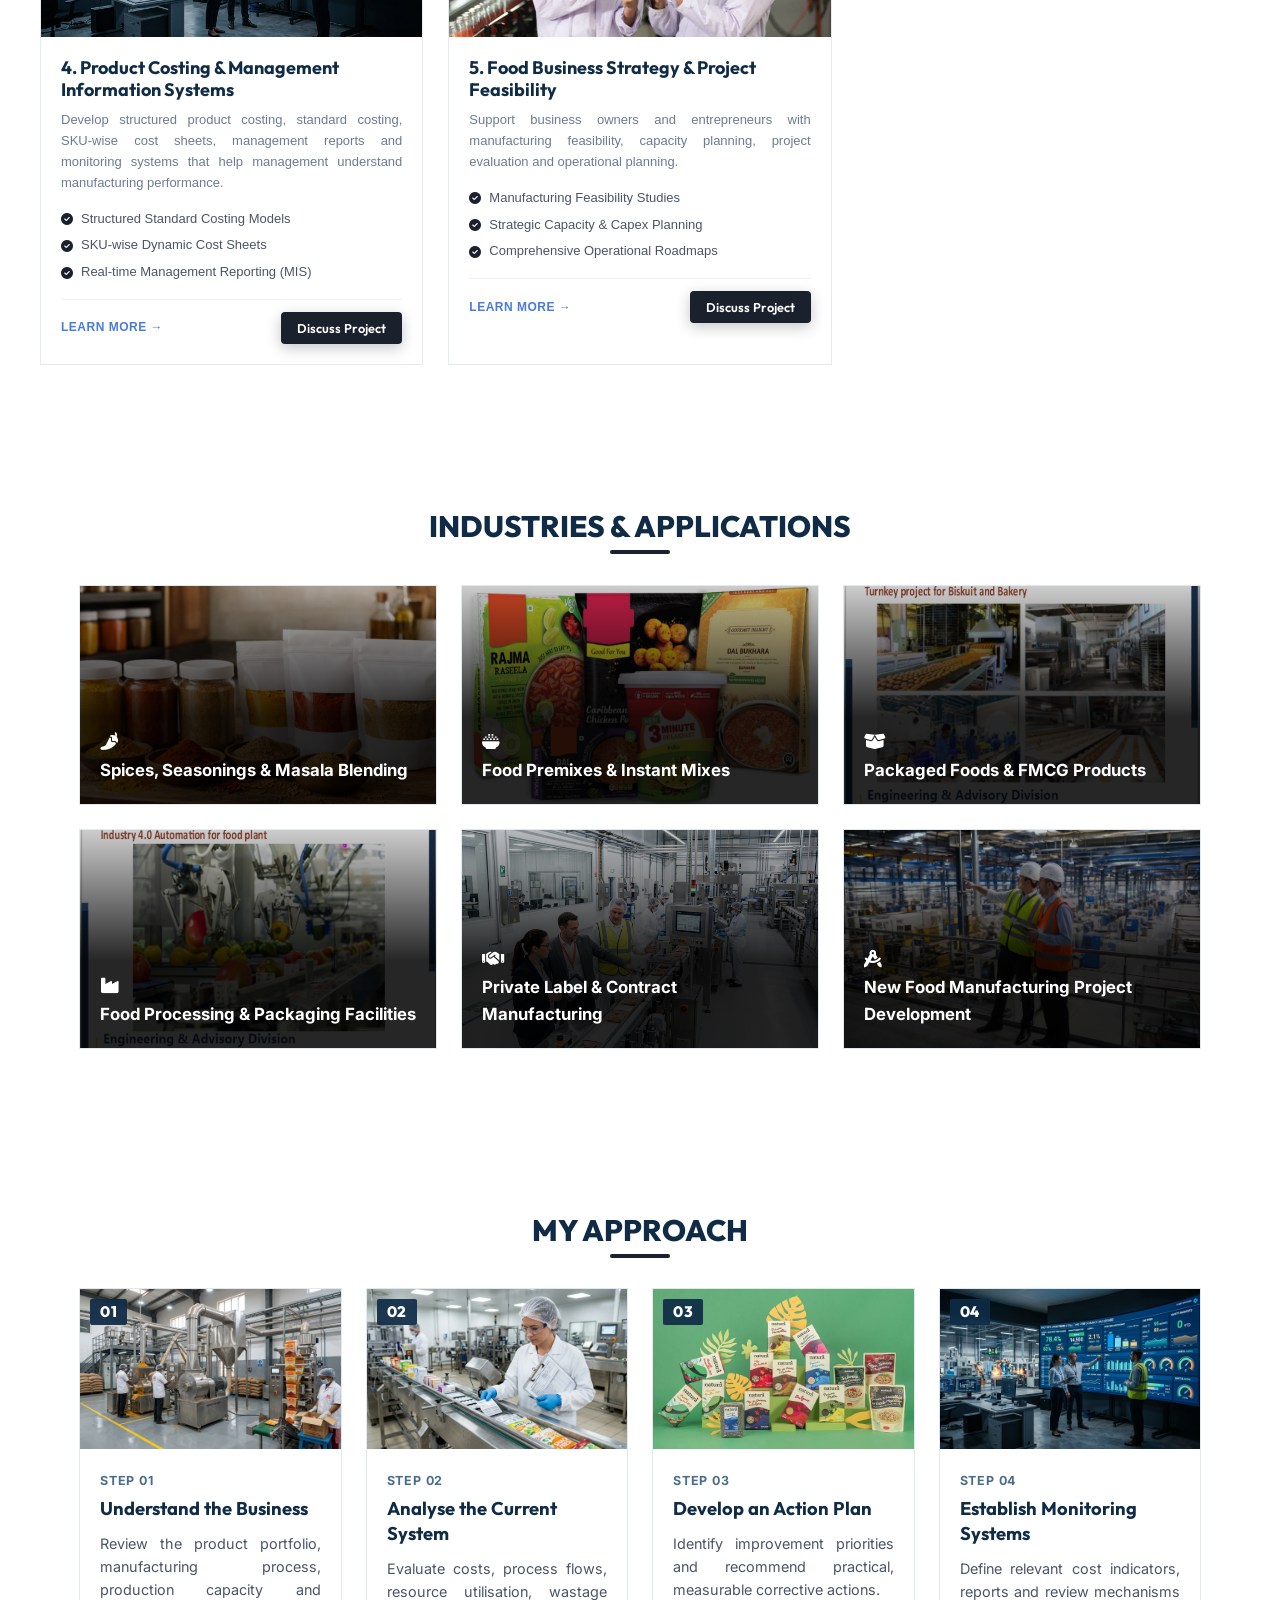
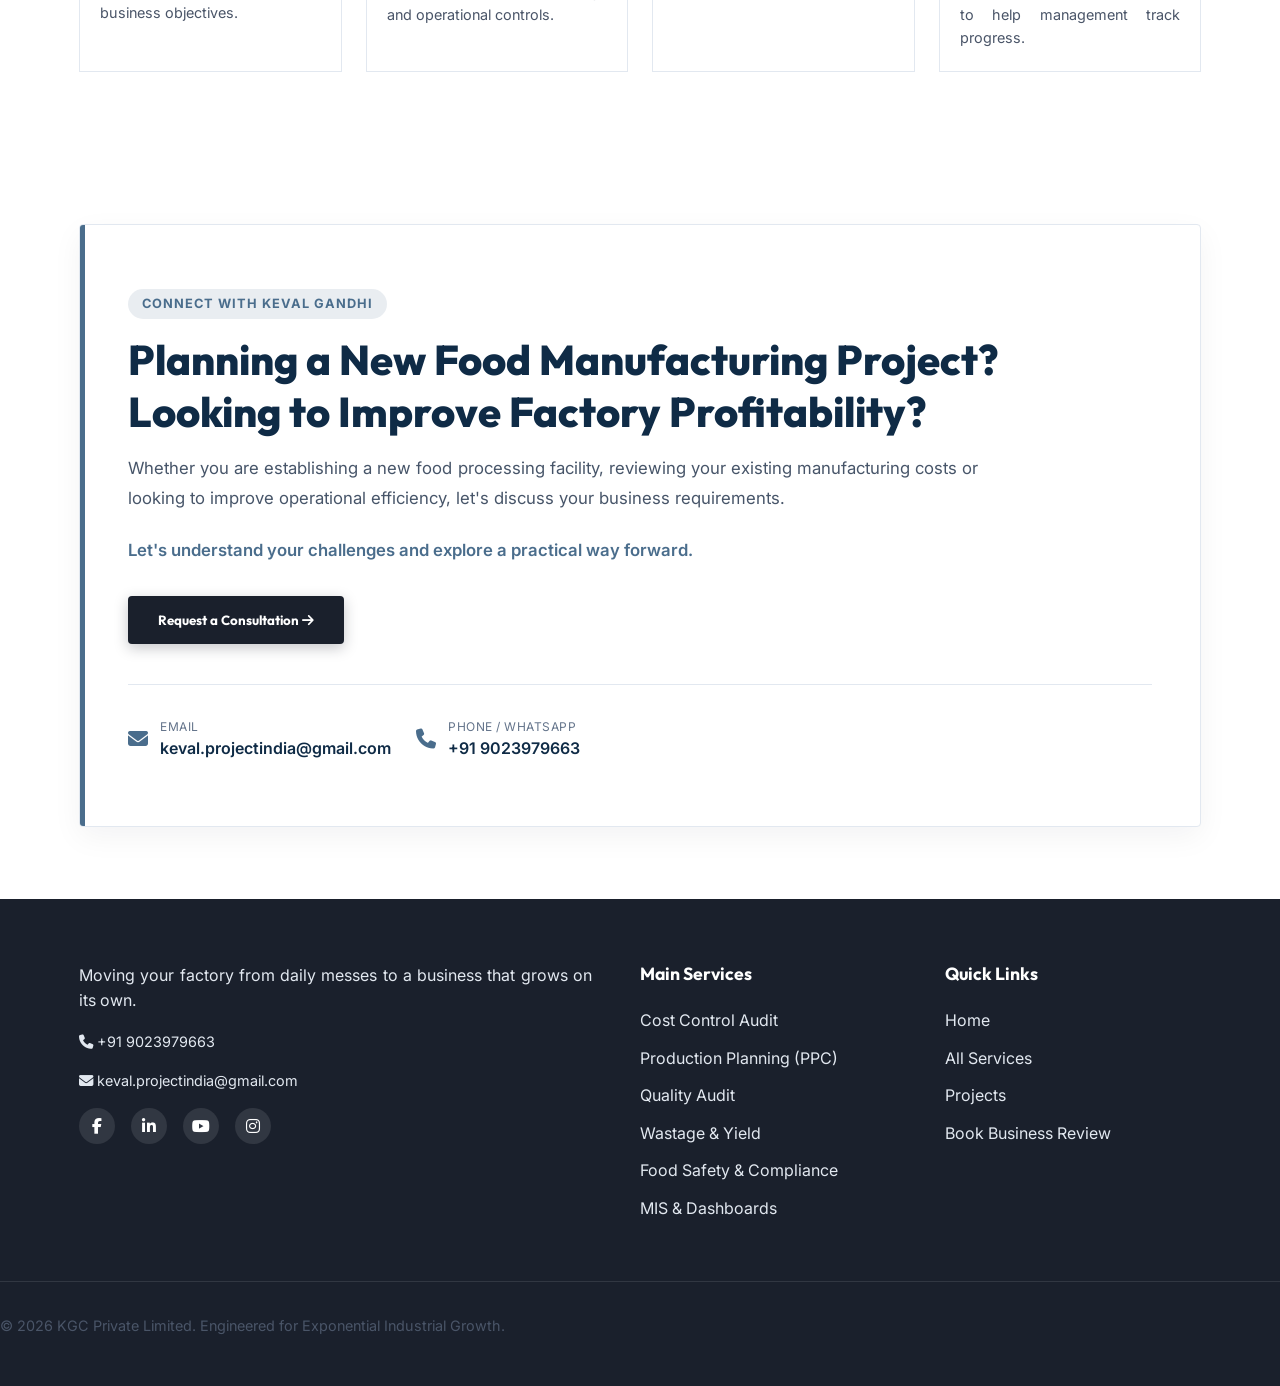
==== commit 04ef9753: "new blog" ====
--- a/about.html
+++ b/about.html
@@ -3,8 +3,9 @@
 
 <head>
     <meta charset="UTF-8">
-    <meta name="viewport" content="width=device-width, initial-scale=1.0">
-    <title>About Us | Keval Gandhi Consultant - Factory & Plant Operations</title>
+    <meta http-equiv="refresh" content="0; url=index.html">
+    <script>window.location.replace("index.html");</script>
+    <title>Keval Gandhi Consultant</title>
     <meta name="description"
         content="Learn about Keval Gandhi Consultant. We help factory owners reduce production costs, fix operational bottlenecks, improve product quality, and build self-managed manufacturing plants.">
     <meta name="keywords"
--- a/styles.css
+++ b/styles.css
@@ -14,7 +14,7 @@
 
   /* Neutral Palette */
   --color-white: #FFFFFF;
-  --color-light: #F4F7F6;
+  --color-light: #FFFFFF;
   --color-light-dim: #E2E8F0;
   --color-dark: #1A202C;
   --color-text: #2D3748;
@@ -72,6 +72,16 @@
 p {
   margin-bottom: 1rem;
   color: var(--color-text-light);
+  text-align: justify;
+}
+
+.text-center,
+.text-center p,
+.text-center .section-description,
+.text-center .description,
+.section-header.text-center p,
+.signature-strip p {
+  text-align: center;
 }
 
 .case-studies-description {
@@ -132,7 +142,7 @@
 }
 
 .bg-light {
-  background-color: var(--color-light);
+  background-color: #FFFFFF !important;
 }
 
 .bg-dark {
@@ -394,8 +404,8 @@
 /* --- Hero Section & Slider --- */
 .hero {
   position: relative;
-  min-height: calc(100vh - 80px - 40px);
-  /* viewport - header - banner */
+  min-height: calc(100vh - 80px);
+  /* viewport - header */
   display: flex;
   align-items: center;
   background: linear-gradient(135deg, var(--color-light) 0%, #ffffff 100%);
@@ -424,14 +434,20 @@
   width: 100%;
   height: 100%;
   opacity: 0;
+  pointer-events: none;
   transition: opacity 1s ease-in-out;
   background-size: cover;
   background-position: center;
   background-repeat: no-repeat;
+  display: flex;
+  align-items: center;
+  z-index: 1;
 }
 
 .hero-slide.active {
   opacity: 1;
+  pointer-events: auto;
+  z-index: 2;
 }
 
 .hero-slide::after {
@@ -442,11 +458,32 @@
   width: 100%;
   height: 100%;
   background: linear-gradient(to right, rgba(0, 0, 0, 0.7) 0%, rgba(0, 0, 0, 0.3) 100%);
+  z-index: 1;
+  pointer-events: none;
 }
 
 .hero-bg-overlay {
   display: none;
   /* Hide old overlay if using slider */
+}
+
+.hero-slide-container {
+  position: relative;
+  z-index: 2;
+  width: 100%;
+}
+
+.hero-slide-container.slide-left {
+  display: flex;
+  justify-content: flex-start;
+  max-width: 100%;
+  padding-left: clamp(2rem, 5vw, 5.5rem);
+  margin-left: 0;
+}
+
+.hero-slide-container.slide-center {
+  display: flex;
+  justify-content: center;
 }
 
 .hero-slider-nav {
@@ -456,7 +493,7 @@
   transform: translateX(-50%);
   display: flex;
   gap: 1rem;
-  z-index: 5;
+  z-index: 25;
 }
 
 .slider-dot {
@@ -481,7 +518,7 @@
   display: flex;
   justify-content: space-between;
   padding: 0 3%;
-  z-index: 10;
+  z-index: 30;
   pointer-events: none;
 }
 
@@ -526,6 +563,32 @@
   max-width: 900px;
   margin-inline: auto;
   width: 100%;
+}
+
+.hero-content-left {
+  text-align: left;
+  max-width: 850px;
+  margin-left: 0;
+  margin-right: auto;
+}
+
+.hero-title-left {
+  text-align: left;
+}
+
+.hero-subtitle-left {
+  text-align: left;
+  margin-left: 0;
+  margin-right: auto;
+  max-width: 100%;
+  white-space: nowrap;
+}
+
+.hero-separator {
+  color: rgba(255, 255, 255, 0.45);
+  font-weight: 300;
+  margin: 0 6px;
+  display: inline-block;
 }
 
 .badge {
@@ -550,13 +613,38 @@
   line-height: 1.1;
 }
 
+.hero-title-stacked {
+  font-size: clamp(3.2rem, 6.8vw, 5.6rem);
+  font-weight: 900;
+  line-height: 0.98;
+  margin-bottom: 1.5rem;
+  letter-spacing: -0.5px;
+  text-transform: uppercase;
+  text-shadow: 0 4px 20px rgba(0, 0, 0, 0.7);
+}
+
+.hero-title-stacked span {
+  display: block;
+}
+
 .hero-subtitle-small {
-  font-size: clamp(0.9rem, 3.5vw, 1.2rem);
+  font-size: clamp(0.72rem, 1.25vw, 0.84rem);
+  line-height: 1.6;
   text-align: center;
-  color: rgba(255, 255, 255, 0.96);
+  color: rgba(255, 255, 255, 0.95);
   white-space: normal;
   max-width: 850px;
   margin-inline: auto;
+}
+
+.hero-content-left .hero-subtitle-small,
+.hero-subtitle-left {
+  text-align: left !important;
+  margin-left: 0 !important;
+  margin-right: auto !important;
+  margin-inline: 0 !important;
+  max-width: 100% !important;
+  white-space: nowrap !important;
 }
 
 .highlight {
@@ -1517,6 +1605,31 @@
   .hero-slider-nav {
     bottom: 1rem;
     gap: 0.75rem;
+  }
+
+  .hero-slide-container.slide-left {
+    justify-content: center;
+    padding-left: 15px;
+    padding-right: 15px;
+  }
+
+  .hero-content-left {
+    max-width: 100%;
+    text-align: center;
+    margin-inline: auto;
+  }
+
+  .hero-title-left,
+  .hero-subtitle-left {
+    text-align: center;
+    margin-inline: auto;
+    white-space: normal;
+  }
+
+  .hero-title-stacked {
+    font-size: clamp(2.2rem, 8vw, 3.2rem);
+    line-height: 1.05;
+    text-align: center;
   }
 
   .nav-links {
@@ -2369,4 +2482,217 @@
   .service-scope-grid {
     grid-template-columns: 1fr;
   }
+}
+
+/* --- Approach Section --- */
+.approach-grid {
+  display: grid;
+  grid-template-columns: repeat(4, 1fr);
+  gap: 24px;
+  margin-top: 2.5rem;
+}
+
+.approach-card {
+  background: #ffffff;
+  border: 1px solid #e2e8f0;
+  padding: 0;
+  position: relative;
+  transition: var(--transition-normal);
+  display: flex;
+  flex-direction: column;
+  overflow: hidden;
+}
+
+.approach-card:hover {
+  transform: translateY(-6px);
+  box-shadow: 0 14px 28px rgba(15, 23, 42, 0.08);
+  border-color: var(--color-primary);
+}
+
+.approach-img-wrapper {
+  position: relative;
+  width: 100%;
+  height: 160px;
+  overflow: hidden;
+  background: #0f2b46;
+}
+
+.approach-img-wrapper img {
+  width: 100%;
+  height: 100%;
+  object-fit: cover;
+  transition: transform 0.5s ease;
+  display: block;
+}
+
+.approach-card:hover .approach-img-wrapper img {
+  transform: scale(1.06);
+}
+
+.approach-number {
+  position: absolute;
+  top: 10px;
+  left: 10px;
+  background: rgba(15, 43, 70, 0.92);
+  color: #ffffff;
+  font-family: var(--font-heading);
+  font-size: 0.95rem;
+  font-weight: 800;
+  padding: 4px 10px;
+  border-radius: 2px;
+  backdrop-filter: blur(4px);
+  letter-spacing: 0.5px;
+  display: inline-block;
+  line-height: 1.2;
+}
+
+.approach-body {
+  padding: 22px 20px;
+  flex: 1;
+  display: flex;
+  flex-direction: column;
+}
+
+.approach-card h3 {
+  font-size: 1.15rem;
+  color: #0f2b46;
+  margin-bottom: 10px;
+  line-height: 1.35;
+}
+
+.approach-card p {
+  font-size: 0.9rem;
+  color: #4a5568;
+  line-height: 1.6;
+  margin-bottom: 0;
+}
+
+/* --- Knowledge & Insights --- */
+.insights-grid {
+  display: grid;
+  grid-template-columns: 1fr 1.2fr;
+  gap: 3.5rem;
+  align-items: center;
+}
+
+.insights-list {
+  list-style: none;
+  padding: 0;
+  margin: 1.5rem 0 2rem;
+  display: flex;
+  flex-direction: column;
+  gap: 12px;
+}
+
+.insights-item {
+  display: flex;
+  align-items: flex-start;
+  gap: 12px;
+  background: #ffffff;
+  border: 1px solid #e2e8f0;
+  padding: 12px 18px;
+  transition: var(--transition-fast);
+}
+
+.insights-item:hover {
+  border-color: var(--color-primary);
+  transform: translateX(5px);
+  background: #f8fafc;
+}
+
+.insights-item i {
+  color: var(--color-primary);
+  font-size: 1rem;
+  margin-top: 3px;
+  flex-shrink: 0;
+}
+
+.insights-item span {
+  font-size: 0.95rem;
+  color: #1e293b;
+  font-weight: 600;
+}
+
+/* --- Connect CTA Box --- */
+.connect-box {
+  background: #ffffff;
+  color: #1e293b;
+  padding: 4rem 3rem;
+  position: relative;
+  overflow: hidden;
+  border-radius: 4px;
+  border: 1px solid #e2e8f0;
+  box-shadow: 0 10px 30px rgba(15, 23, 42, 0.05);
+}
+
+.connect-box::before {
+  content: '';
+  position: absolute;
+  top: 0;
+  left: 0;
+  width: 5px;
+  height: 100%;
+  background: var(--color-primary);
+}
+
+.connect-contact-row {
+  display: flex;
+  flex-wrap: wrap;
+  gap: 25px;
+  margin-top: 2.5rem;
+  padding-top: 2rem;
+  border-top: 1px solid #e2e8f0;
+}
+
+.connect-contact-item {
+  display: flex;
+  align-items: center;
+  gap: 12px;
+  color: #1e293b;
+}
+
+.connect-contact-item i {
+  color: var(--color-primary);
+  font-size: 1.25rem;
+}
+
+.connect-contact-item a {
+  color: #0f2b46;
+  font-weight: 600;
+  text-decoration: none;
+  transition: color 0.2s ease;
+}
+
+.connect-contact-item a:hover {
+  color: var(--color-primary);
+}
+
+/* --- Signature Strip --- */
+.signature-strip {
+  background: #ffffff;
+  padding: 3rem 0;
+  border-top: 1px solid #e2e8f0;
+}
+
+@media (max-width: 992px) {
+  .approach-grid {
+    grid-template-columns: repeat(2, 1fr);
+  }
+  .insights-grid {
+    grid-template-columns: 1fr;
+    gap: 2rem;
+  }
+  .connect-box {
+    padding: 2.5rem 1.75rem;
+  }
+}
+
+@media (max-width: 600px) {
+  .approach-grid {
+    grid-template-columns: 1fr;
+  }
+  .connect-contact-row {
+    flex-direction: column;
+    gap: 15px;
+  }
 }
